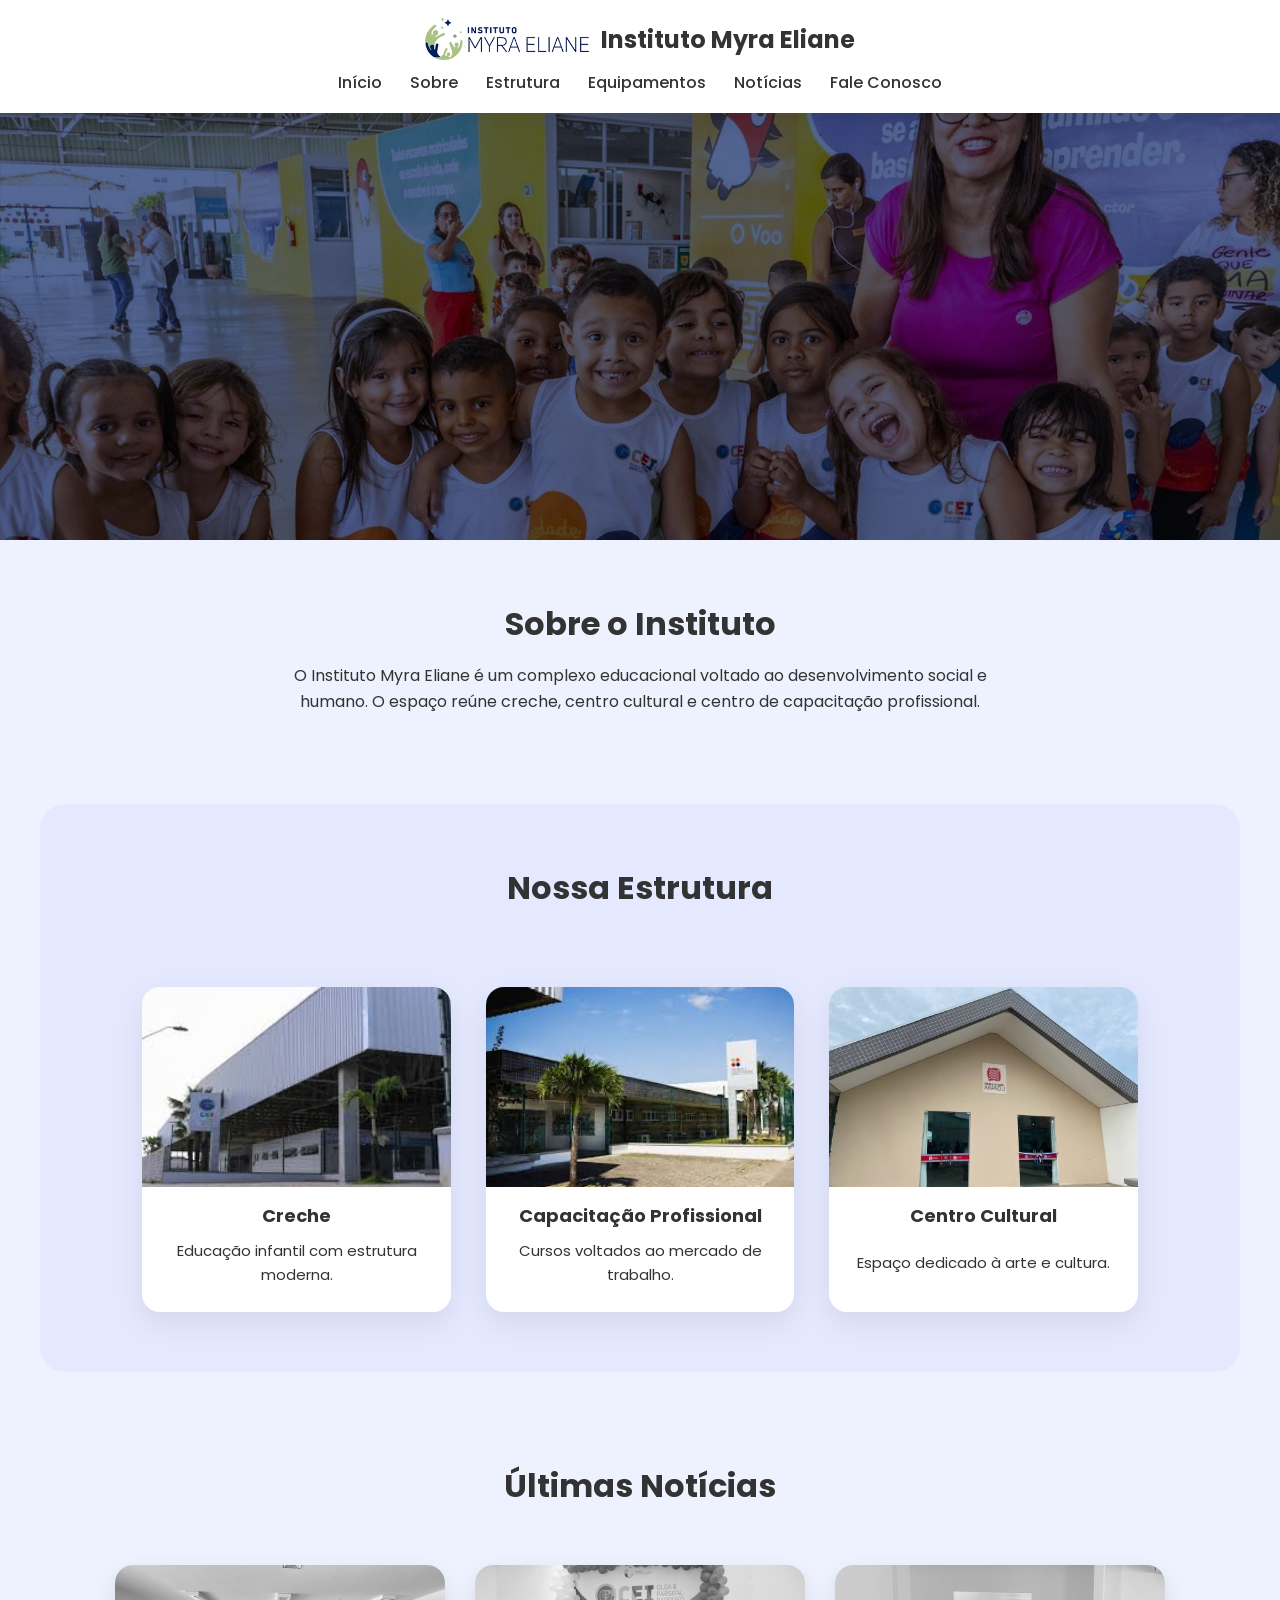
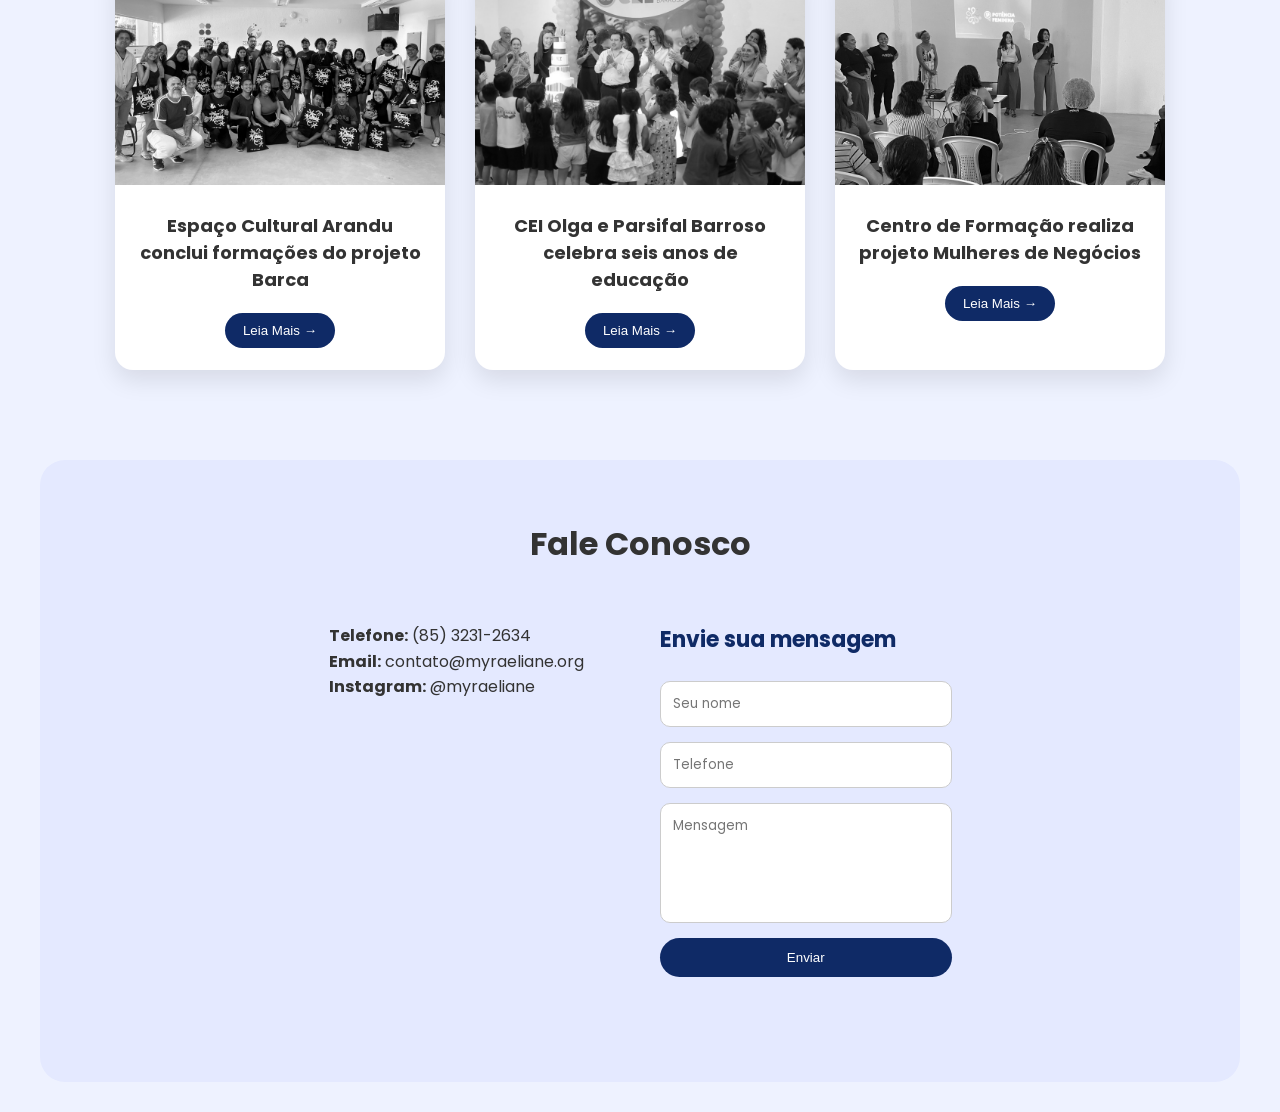
==== index.html @ 3c2845ac "Add files via upload" ====
<!DOCTYPE html>
<html lang="pt-br">
<head>
    <meta charset="UTF-8">
    <meta name="viewport" content="width=device-width, initial-scale=1.0">

    <title>Instituto Myra Eliane</title>

    <link rel="stylesheet" href="css/style.css">

    <link href="https://fonts.googleapis.com/css2?family=Poppins:wght@300;400;600&display=swap" rel="stylesheet">
</head>

<body>


<!-- ================= HEADER ================= -->

<header>

    <div class="logo">
        <img src="imagens/logo.png">
        <h2>Instituto Myra Eliane</h2>
    </div>

    <nav class="menu-desktop">
        <a onclick="scrollSection('inicio')">Início</a>
        <a onclick="scrollSection('sobre')">Sobre</a>
        <a onclick="scrollSection('estrutura')">Estrutura</a>
        <a href="equipamentos.html">Equipamentos</a>
        <a onclick="scrollSection('noticias')">Notícias</a>
        <a onclick="scrollSection('contato')">Fale Conosco</a>
    </nav>

</header>



<!-- ================= MENU MOBILE ================= -->

<button class="menu-mobile-btn" id="btnMenu" onclick="toggleMenu()">
<span></span>
<span></span>
<span></span>
</button>


<div class="menu-mobile" id="menuMobile">

<div class="menu-mobile-links">

<a onclick="scrollSection('inicio');toggleMenu()">Início</a>
<a onclick="scrollSection('sobre');toggleMenu()">Sobre</a>
<a onclick="scrollSection('estrutura');toggleMenu()">Estrutura</a>
<a href="equipamentos.html">Equipamentos</a>
<a onclick="scrollSection('noticias');toggleMenu()">Notícias</a>
<a onclick="scrollSection('contato');toggleMenu()">Fale Conosco</a>

</div>

</div>



<!-- ================= BANNER ================= -->

<section id="inicio">

<div class="banner">
<img src="imagens/banner.jpg">
</div>

</section>



<!-- ================= SOBRE ================= -->

<section id="sobre" class="secao">

<div class="card-institucional">

<h2>Sobre o Instituto</h2>

<p>
O Instituto Myra Eliane é um complexo educacional voltado ao desenvolvimento social e humano.
O espaço reúne creche, centro cultural e centro de capacitação profissional.
</p>

</div>

</section>



<!-- ================= ESTRUTURA ================= -->

<section id="estrutura" class="secao fundo">

<h2>Nossa Estrutura</h2>

<div class="cards">

<div class="card" onclick="abrirEstrutura(0)">
<img src="imagens/creche.jpg">
<h3>Creche</h3>
<p>Educação infantil com estrutura moderna.</p>
</div>


<div class="card" onclick="abrirEstrutura(1)">
<img src="imagens/capacitacao.jpg">
<h3>Capacitação Profissional</h3>
<p>Cursos voltados ao mercado de trabalho.</p>
</div>


<div class="card" onclick="abrirEstrutura(2)">
<img src="imagens/cultural.jpg">
<h3>Centro Cultural</h3>
<p>Espaço dedicado à arte e cultura.</p>
</div>

</div>

</section>



<!-- ================= NOTICIAS ================= -->

<section id="noticias" class="secao">

<h2 class="titulo-noticias">Últimas Notícias</h2>


<div class="noticias">


<div class="noticia" onclick="abrirNoticia(0)">

<img src="imagens/noticia1.jpg">

<h3>
Espaço Cultural Arandu conclui formações do projeto Barca
</h3>

<button>Leia Mais →</button>

</div>



<div class="noticia" onclick="abrirNoticia(1)">

<img src="imagens/noticia2.jpg">

<h3>
CEI Olga e Parsifal Barroso celebra seis anos de educação
</h3>

<button>Leia Mais →</button>

</div>



<div class="noticia" onclick="abrirNoticia(2)">

<img src="imagens/noticia3.jpg">

<h3>
Centro de Formação realiza projeto Mulheres de Negócios
</h3>

<button>Leia Mais →</button>

</div>


</div>

</section>



<!-- ================= CONTATO ================= -->

<section id="contato" class="secao fundo">

<h2>Fale Conosco</h2>

<div class="contato-container">


<div class="contato-info">

<p><b>Telefone:</b> (85) 3231-2634</p>
<p><b>Email:</b> contato@myraeliane.org</p>
<p><b>Instagram:</b> @myraeliane</p>

<iframe
src="https://maps.google.com/maps?q=Av.%20Central%20Araturi%20Caucaia&t=&z=15&ie=UTF8&iwloc=&output=embed">
</iframe>

</div>



<form class="form-contato">

<h3 class="titulo-form">Envie sua mensagem</h3>

<input type="text" placeholder="Seu nome">

<input type="tel" placeholder="Telefone">

<textarea placeholder="Mensagem"></textarea>

<button>Enviar</button>

</form>


</div>

</section>



<!-- ================= MODAL ================= -->

<div id="modal">

<div class="modal-conteudo">

<span onclick="fecharModal()">✕</span>

<h2 id="modal-titulo"></h2>

<img id="modal-img">

<p id="modal-texto"></p>

</div>

</div>



<!-- ================= SCROLL ================= -->

<button id="scrollTopBtn">

<svg class="progress-ring" width="50" height="50">

<circle class="progress-ring-bg" cx="25" cy="25" r="23"></circle>

<circle class="progress-ring-circle" cx="25" cy="25" r="23"></circle>

</svg>

<span class="arrow">↑</span>

</button>



<script src="java/script.js"></script>

</body>
</html>
---- css/style.css ----
/* ================= RESET ================= */

*{
margin:0;
padding:0;
box-sizing:border-box;
}

body{
font-family:"Poppins", sans-serif;
color:#333;
background:#eef2ff;
overflow-x:hidden;
}


/* ================= HEADER ================= */

header{
position:fixed;
top:0;
left:0;
width:100%;

display:flex;
justify-content:space-between;
align-items:center;

padding:18px 8%;

background:white;
box-shadow:0 5px 20px rgba(0,0,0,0.08);

z-index:1000;
}

.logo{
display:flex;
align-items:center;
gap:12px;
font-weight:600;
}

.logo img{
height:42px;
}

nav{
display:flex;
gap:28px;
align-items:center;
}

nav a{
text-decoration:none;
color:#333;
font-weight:500;
position:relative;
transition:0.3s;
}

nav a::after{
content:"";
position:absolute;
bottom:-4px;
left:0;

width:0;
height:2px;

background:#0f2a66;
transition:0.3s;
}

nav a:hover{
color:#0f2a66;
}

nav a:hover::after{
width:100%;
}


/* ================= BANNER ================= */

.banner{
margin-top:90px;
width:100%;
height:450px;

display:flex;
justify-content:center;
align-items:center;

overflow:hidden;
}

.banner img{
width:100%;
height:100%;
object-fit:cover;
}


/* ================= SEÇÕES ================= */

.secao {
    display: flex;
    flex-direction: column;
    align-items: center;
    justify-content: center;
    text-align: center;

    padding: 60px 8%;

    max-width: 1200px;
    margin: 0 auto;
}

.secao h2{
font-size:32px;
margin-bottom:15px;
}

.secao p{
max-width:700px;
margin:auto;
line-height:1.6;
}

.fundo{
background:#e4e9ff;
border-radius:25px;

margin:30px auto;

max-width:1200px;
}


/* ================= CARDS ================= */

/* ================= CARDS ================= */

.cards{
margin-top:60px;

display:grid;
grid-template-columns:repeat(auto-fit, minmax(280px, 1fr));

gap:35px;

width:100%;
}

.card{
background:white;
border-radius:18px;
overflow:hidden;

display:flex;
flex-direction:column;

text-align:center;

box-shadow:0 10px 30px rgba(0,0,0,0.08);

transition:0.35s;

height:100%; /* garante altura igual */
}

.card:hover{
transform:translateY(-10px);
box-shadow:0 18px 40px rgba(0,0,0,0.15);
}

/* imagem sempre em cima */

.card img{
width:100%;
height:200px;        /* altura fixa */
object-fit:cover;    /* corta sem deformar */
display:block;
}

/* conteúdo do card */

.card h3{
margin-top:15px;
padding:0 20px;
font-size:18px;
}

.card p{
padding:10px 20px 25px;
line-height:1.6;
font-size:15px;
}

/* logos das unidades */

.card.logo img{
max-height:120px;
object-fit:contain;
padding:15px;
margin:auto;
}


/* ================= NOTÍCIAS ================= */

.titulo-noticias{
font-size:36px;
margin-bottom:60px;
}

.noticias{

display:flex;
justify-content:center;
gap:30px;

flex-wrap:nowrap;

margin-top:40px;

}

.noticia{

width:330px;

background:white;
border-radius:18px;
overflow:hidden;

box-shadow:0 10px 25px rgba(0,0,0,0.1);

cursor:pointer;
transition:0.35s;

}

.noticia img{
width:100%;
height:220px;
object-fit:cover;

filter:grayscale(100%);
transition:0.4s;
}

.noticia:hover img{
filter:grayscale(0%);
transform:scale(1.05);
}

.noticia:hover{
transform:translateY(-8px);
box-shadow:0 18px 40px rgba(0,0,0,0.15);
}

.noticia h3{
padding:20px;
font-size:18px;
}

.noticia button{
margin:0 20px 22px;

padding:10px 18px;

border:none;
border-radius:25px;

background:#0f2a66;
color:white;

cursor:pointer;
font-weight:500;

transition:0.3s;
}

.noticia button:hover{
background:#08173d;
transform:scale(1.05);
}


/* ================= MODAL ================= */

#modal{
position:fixed;
top:0;
left:0;

width:100%;
height:100%;

background:rgba(0,0,0,0.7);

display:none;
justify-content:center;
align-items:center;

padding:20px;
}

.modal-conteudo{
background:white;
padding:40px;

border-radius:15px;

max-width:700px;
width:100%;

text-align:center;
position:relative;

animation:modalOpen 0.3s ease;
}

.modal-conteudo img{
width:100%;
border-radius:10px;
margin:20px 0;
}

.modal-conteudo span{
position:absolute;
top:15px;
right:20px;

font-size:24px;
cursor:pointer;
}


/* ================= CONTATO ================= */

/* ================= CONTATO ================= */

.contato-container{

display:flex;

justify-content:center;
align-items:flex-start;

gap:40px;

margin-top:40px;

flex-wrap:nowrap;

}


/* esquerda */

.contato-info{

width:50%;
max-width:500px;

text-align:left;

}


.contato-info iframe{

width:100%;
height:300px;

border:none;

border-radius:15px;

margin-top:15px;

}


/* direita */

.form-contato{

width:50%;
max-width:500px;

display:flex;
flex-direction:column;

gap:15px;

}


.form-contato input,
.form-contato textarea{

padding:12px;

border-radius:10px;

border:1px solid #ccc;

font-family:Poppins;

}


.form-contato textarea{

height:120px;
resize:none;

}


.form-contato button{

padding:12px;

border:none;

border-radius:25px;

background:#0f2a66;
color:white;

cursor:pointer;

font-weight:500;

}


.titulo-form{

font-size:22px;
margin-bottom:10px;
color:#0f2a66;

text-align:left;

}
/* ================= BOTÃO SCROLL ================= */

#scrollTopBtn {
    position: fixed;
    bottom: 25px;
    right: 25px;

    width: 55px;
    height: 55px;

    border: none;
    border-radius: 50%;

    background: white;

    display: flex;
    align-items: center;
    justify-content: center;

    cursor: pointer;

    box-shadow: 0 6px 15px rgba(0,0,0,0.15);

    z-index: 3000;

    opacity: 0;
    visibility: hidden;

    transition: 0.3s;
}

#scrollTopBtn.show {
    opacity: 1;
    visibility: visible;
}

.progress-ring {
    position: absolute;
    width: 55px;
    height: 55px;
    transform: rotate(-90deg);
}

.progress-ring-bg {
    fill: none;
    stroke: #eee;
    stroke-width: 4;
}

.progress-ring-circle {
    fill: none;
    stroke: #0f2a66;
    stroke-width: 4;

    stroke-dasharray: 150.8;
    stroke-dashoffset: 150.8;

    transition: stroke-dashoffset 0.1s linear;
}

.arrow {
    font-size: 18px;
    font-weight: bold;
    color: #0f2a66;
    z-index: 2;
}
/* ================= MENU MOBILE (GAVETA LATERAL) ================= */

.menu-mobile {
    position: fixed;
    top: 0;
    right: -100%; /* Escondido fora da tela */
    width: 75%;    /* Ocupa apenas uma área lateral */
    height: 100vh;
    background: #ffffff;
    box-shadow: -10px 0 30px rgba(0, 0, 0, 0.1);
    display: flex;
    flex-direction: column;
    justify-content: center;
    padding: 40px;
    transition: all 0.4s cubic-bezier(0.4, 0, 0.2, 1);
    z-index: 2500;
}

/* Overlay para escurecer o fundo quando o menu abrir */
.menu-mobile.ativo {
    right: 0;
}

/* Estilo dos Botões dentro da Gaveta */
.menu-mobile-links {
    display: flex;
    flex-direction: column;
    gap: 15px;
}

.menu-mobile a {
    text-decoration: none;
    color: #0f2a66;
    font-size: 18px;
    font-weight: 600;
    padding: 16px 25px;
    background: #f5f7ff;
    border-radius: 12px; /* Estilo pílula moderna */
    border: 1px solid rgba(15, 42, 102, 0.05);
    transition: 0.3s;
    
    /* Preparação para Animação de Cascata */
    opacity: 0;
    transform: translateX(30px);
}

/* Animação em Cascata quando Ativo */
.menu-mobile.ativo a {
    opacity: 1;
    transform: translateX(0);
}

.menu-mobile.ativo a:nth-child(1) { transition-delay: 0.1s; }
.menu-mobile.ativo a:nth-child(2) { transition-delay: 0.15s; }
.menu-mobile.ativo a:nth-child(3) { transition-delay: 0.2s; }
.menu-mobile.ativo a:nth-child(4) { transition-delay: 0.25s; }
.menu-mobile.ativo a:nth-child(5) { transition-delay: 0.3s; }
.menu-mobile.ativo a:nth-child(6) { transition-delay: 0.35s; }

.menu-mobile a:hover {
    background: #0f2a66;
    color: #fff;
}

/* Ajuste no Botão Hamburguer para não sumir */
.menu-mobile-btn{
    position: fixed;
    bottom: 30px;
    right: 30px;
    top: auto; /* garante que não fique no topo */

    width:60px;
    height:60px;

    border:none;
    border-radius:50%;

    background:#0f2a66;

    display:none;
    flex-direction:column;
    justify-content:center;
    align-items:center;
    gap:6px;

    cursor:pointer;

    z-index:1500;

    box-shadow:0 6px 20px rgba(0,0,0,0.25);
}

@media (max-width: 900px) {
    .menu-mobile-btn { display: flex; }
}

/* Botão de fechar (X) - Se você quiser adicionar no HTML depois */
.fechar-menu {
    position: absolute;
    top: 30px;
    right: 30px;
    font-size: 30px;
    color: #0f2a66;
    cursor: pointer;
}
/* ================= ANIMAÇÕES ================= */

@keyframes fadeUp{

from{
opacity:0;
transform:translateY(40px);
}

to{
opacity:1;
transform:translateY(0);
}

}

@keyframes modalOpen{

from{
opacity:0;
transform:scale(0.8);
}

to{
opacity:1;
transform:scale(1);
}

}


/* ================= RESPONSIVO ================= */

@media(max-width:900px){

.equipamento {
    flex-direction: column;
    text-align: center;
    padding: 20px;
}

.equipamento img {
    width: 100%;
    max-width: 320px;
}

.equipamento-texto {
    text-align: center;
}

}

/* ================= CONTATO MOBILE ================= */

@media(max-width:900px){

.contato-container{

flex-direction:column;
align-items:center;

}

.contato-info,
.form-contato{

width:100%;

}

}

/* ================= MOBILE ================= */

@media(max-width:600px){

.banner{
height:220px;
margin-top:130px;
}

.cards{
grid-template-columns:1fr;
}

.noticias{
display:flex;
overflow-x:auto;

scroll-snap-type:x mandatory;

gap:20px;
padding-bottom:10px;
}

.noticia{
flex:0 0 85%;
scroll-snap-align:center;
}

.titulo-noticias{
font-size:30px;
}

.modal-conteudo{
padding:25px;
}

}

@media(max-width:900px){

/* ================= EQUIPAMENTOS ================= */

.equipamento {
    display: flex;
    align-items: center;
    justify-content: center;
    gap: 40px;

    width: 100%;
    max-width: 900px;

    margin: 40px auto;
    padding: 25px 30px;

    background: #ffffff;

    border-radius: 16px;

    box-shadow: 0 8px 25px rgba(0,0,0,0.08);

    transition: 0.3s;
}

.equipamento:hover {
    transform: translateY(-5px);
    box-shadow: 0 15px 35px rgba(0,0,0,0.12);
}


/* imagem menor */

.equipamento img {
    width: 280px;
    height: auto;
    border-radius: 12px;
    object-fit: cover;
}


/* texto */

.equipamento-texto {
    max-width: 500px;
    text-align: left;
}

.equipamento-texto h2 {
    font-size: 22px;
    margin-bottom: 10px;
    color: #0f2a66;
}

.equipamento-texto p {
    font-size: 15px;
    line-height: 1.6;
    color: #555;
}

.equipamento:hover {
    transform: translateY(-5px);
}

/* ================= ESCONDER SCROLL NO MOBILE ================= */

@media(max-width:900px){

#scrollTopBtn{
display:none;
}

}

/* ================= BOTÃO MENU MOBILE ================= */

.menu-mobile-btn{

position:fixed;
bottom:30px;
right:30px;

width:60px;
height:60px;

border:none;
border-radius:50%;

background:#0f2a66;

display:none;
flex-direction:column;
justify-content:center;
align-items:center;
gap:6px;

cursor:pointer;

z-index:1500;

box-shadow:0 6px 20px rgba(0,0,0,0.25);
}

.menu-mobile-btn span{
width:22px;
height:3px;
background:white;
border-radius:2px;
}

@media(max-width:900px){}

.menu-mobile-btn{
display:flex;
}

.menu-desktop{
display:none;
}

}

@media(max-width:900px){}
header{
flex-direction:column;
gap:10px;
}

nav{
flex-wrap:wrap;
justify-content:center;
}

footer{
    width:100%;

    background:#0f2a66;
    color:white;

    display:flex;
    justify-content:center;
    align-items:center;

    text-align:center;

    padding:30px 10px;

    margin-top:80px;

    font-size:14px;
    letter-spacing:0.5px;
}
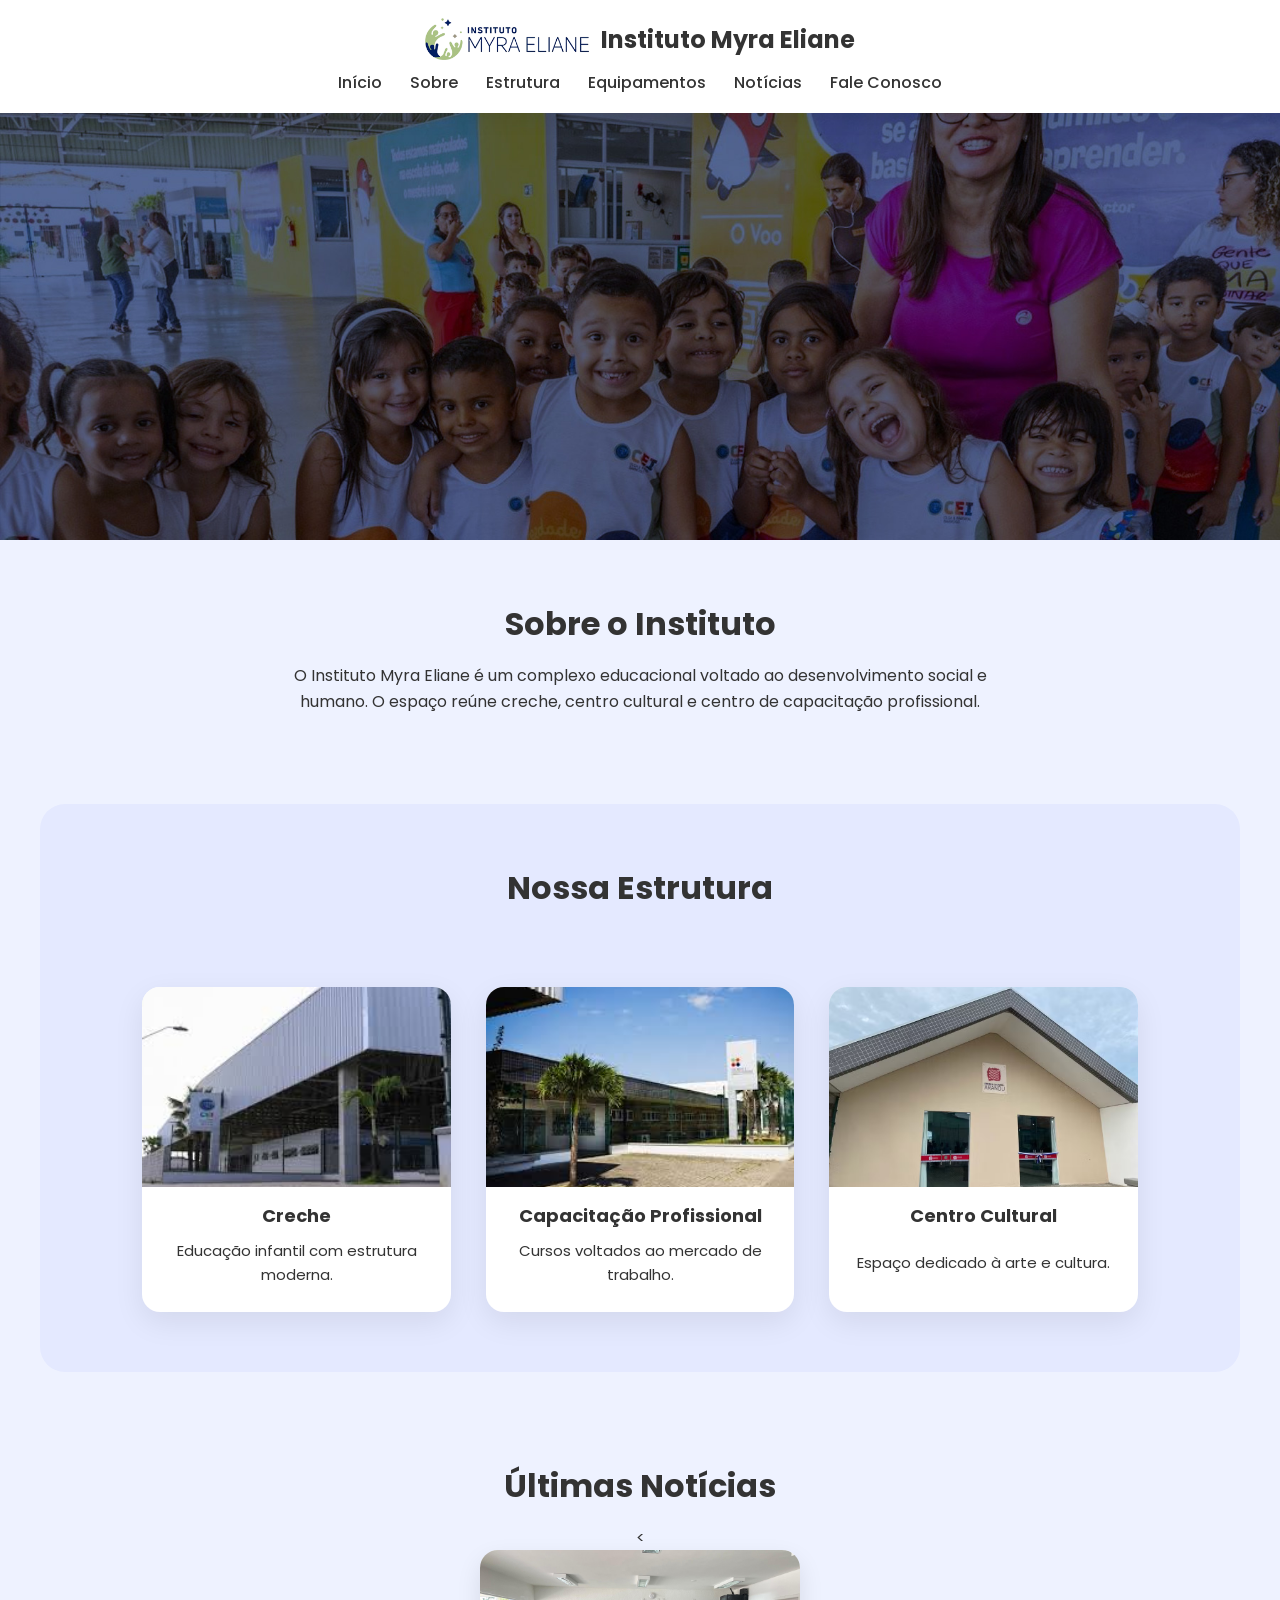
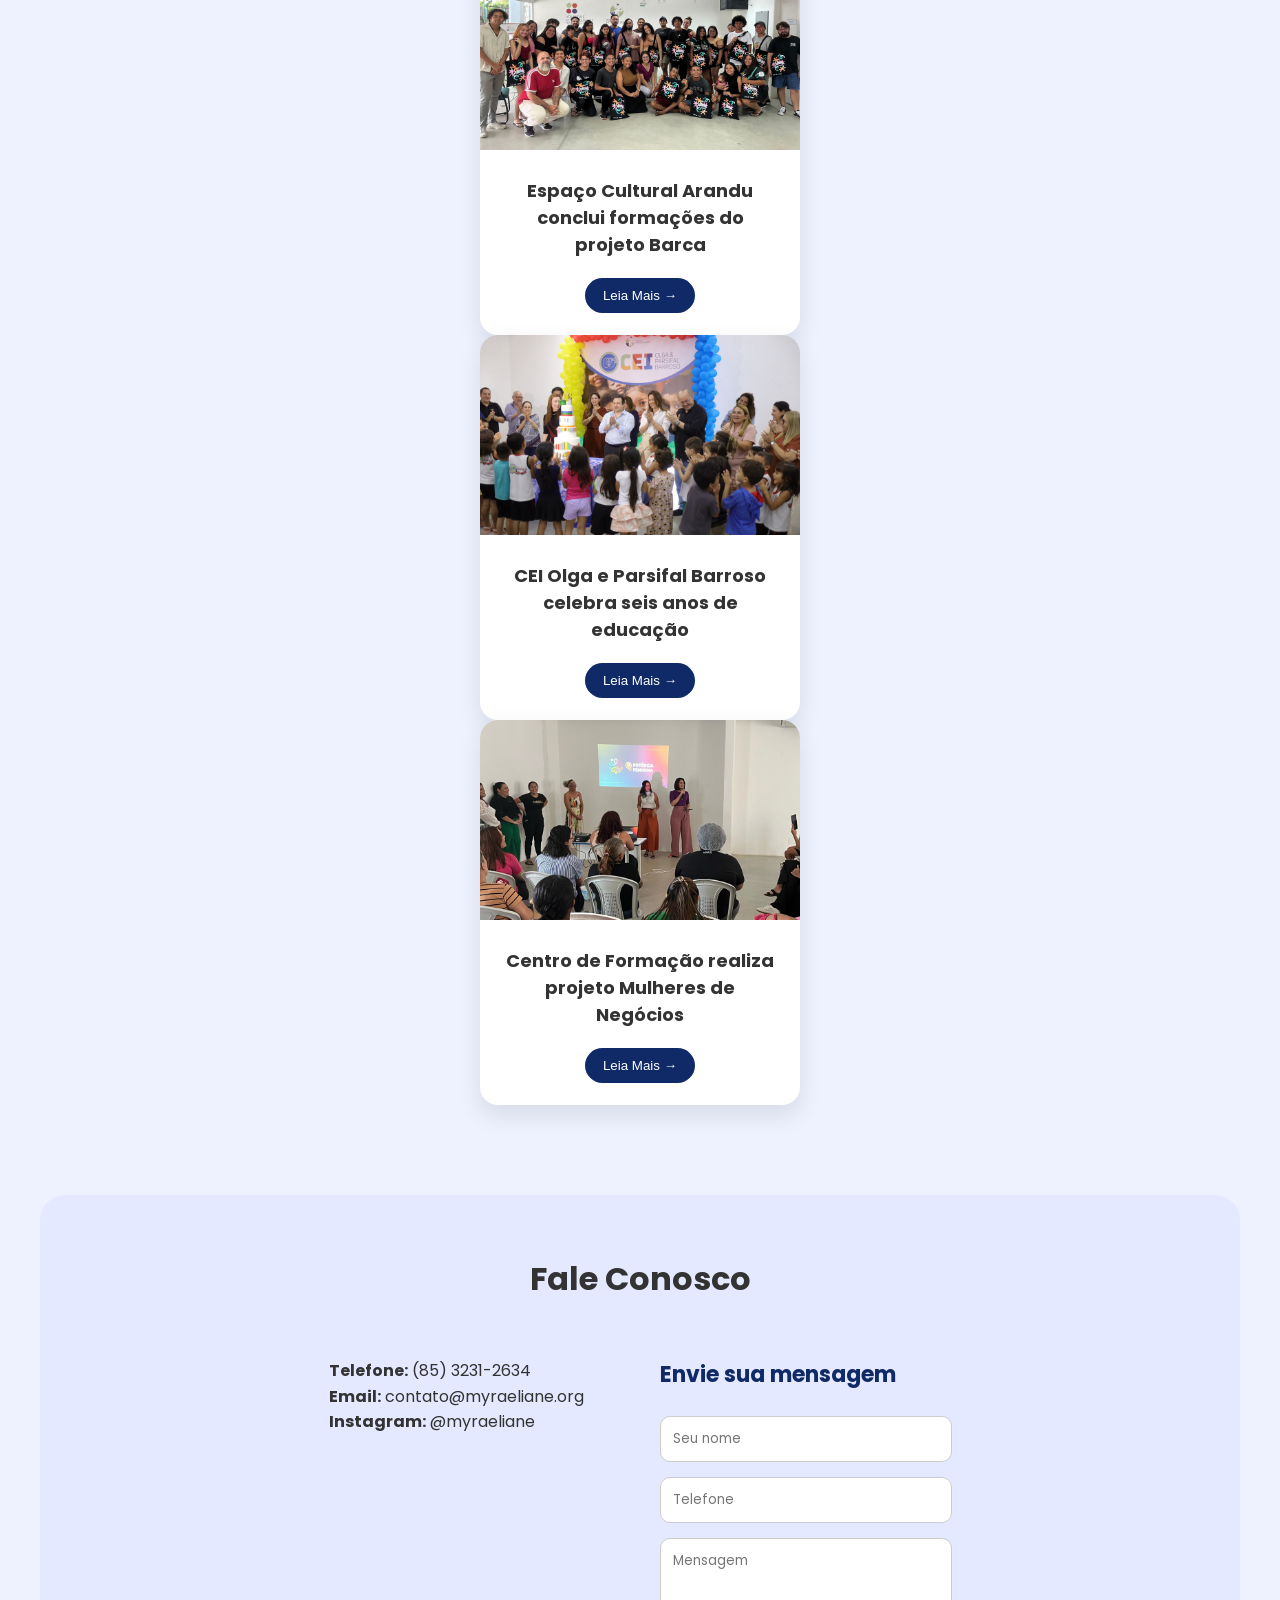
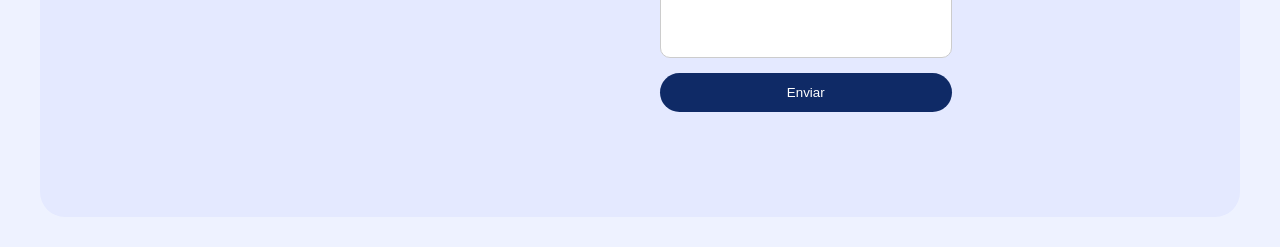
==== commit 3a010fd7: "Add files via upload" ====
--- a/index.html
+++ b/index.html
@@ -134,52 +134,31 @@
 <h2 class="titulo-noticias">Últimas Notícias</h2>
 
 
-<div class="noticias">
-
+<<div class="noticias">
+
+<div class="noticias-scroll">
 
 <div class="noticia" onclick="abrirNoticia(0)">
-
 <img src="imagens/noticia1.jpg">
-
-<h3>
-Espaço Cultural Arandu conclui formações do projeto Barca
-</h3>
-
+<h3>Espaço Cultural Arandu conclui formações do projeto Barca</h3>
 <button>Leia Mais →</button>
-
-</div>
-
-
+</div>
 
 <div class="noticia" onclick="abrirNoticia(1)">
-
 <img src="imagens/noticia2.jpg">
-
-<h3>
-CEI Olga e Parsifal Barroso celebra seis anos de educação
-</h3>
-
+<h3>CEI Olga e Parsifal Barroso celebra seis anos de educação</h3>
 <button>Leia Mais →</button>
-
-</div>
-
-
+</div>
 
 <div class="noticia" onclick="abrirNoticia(2)">
-
 <img src="imagens/noticia3.jpg">
-
-<h3>
-Centro de Formação realiza projeto Mulheres de Negócios
-</h3>
-
+<h3>Centro de Formação realiza projeto Mulheres de Negócios</h3>
 <button>Leia Mais →</button>
-
-</div>
-
-
-</div>
-
+</div>
+
+</div>
+
+</div>
 </section>
 
 
--- a/css/style.css
+++ b/css/style.css
@@ -215,21 +215,31 @@
 margin-bottom:60px;
 }
 
+
+
+/* ================= NOTÍCIAS ================= */
+
 .noticias{
 
 display:flex;
 justify-content:center;
+
 gap:30px;
 
-flex-wrap:nowrap;
-
-margin-top:40px;
-
-}
+max-width:1200px;
+margin:auto;
+
+flex-wrap:wrap;
+
+}
+
+
+
+/* card */
 
 .noticia{
 
-width:330px;
+width:320px;
 
 background:white;
 border-radius:18px;
@@ -243,16 +253,15 @@
 }
 
 .noticia img{
-width:100%;
-height:220px;
+
+width:100%;
+height:200px;
+
 object-fit:cover;
 
-filter:grayscale(100%);
-transition:0.4s;
 }
 
 .noticia:hover img{
-filter:grayscale(0%);
 transform:scale(1.05);
 }
 
@@ -288,6 +297,41 @@
 transform:scale(1.05);
 }
 
+
+
+/* ================= MOBILE CARROSSEL ================= */
+
+@media(max-width:900px){
+
+.noticias{
+
+flex-wrap:nowrap;
+
+overflow-x:auto;
+
+justify-content:flex-start;
+
+scroll-snap-type:x mandatory;
+
+padding:10px;
+
+}
+
+.noticias::-webkit-scrollbar{
+display:none;
+}
+
+.noticia{
+
+min-width:280px;
+
+flex:0 0 auto;
+
+scroll-snap-align:center;
+
+}
+
+}
 
 /* ================= MODAL ================= */
 
@@ -716,18 +760,20 @@
 }
 
 .noticia{
-flex:0 0 85%;
-scroll-snap-align:center;
-}
-
-.titulo-noticias{
-font-size:30px;
-}
-
-.modal-conteudo{
-padding:25px;
-}
-
+
+width:320px;
+
+background:white;
+
+border-radius:20px;
+
+overflow:hidden;
+
+box-shadow:0 5px 15px rgba(0,0,0,0.1);
+
+text-align:center;
+
+} 
 }
 
 @media(max-width:900px){
@@ -881,4 +927,38 @@
 
     font-size:14px;
     letter-spacing:0.5px;
+}
+
+/* ================= CARROSSEL MOBILE NOTICIAS ================= */
+
+@media(max-width:900px){
+
+.noticias{
+
+flex-wrap:nowrap;
+
+overflow-x:auto;
+
+scroll-snap-type:x mandatory;
+
+justify-content:flex-start;
+
+padding:10px;
+
+}
+
+.noticias::-webkit-scrollbar{
+display:none;
+}
+
+.noticia{
+
+min-width:280px;
+
+flex:0 0 auto;
+
+scroll-snap-align:center;
+
+}
+
 }
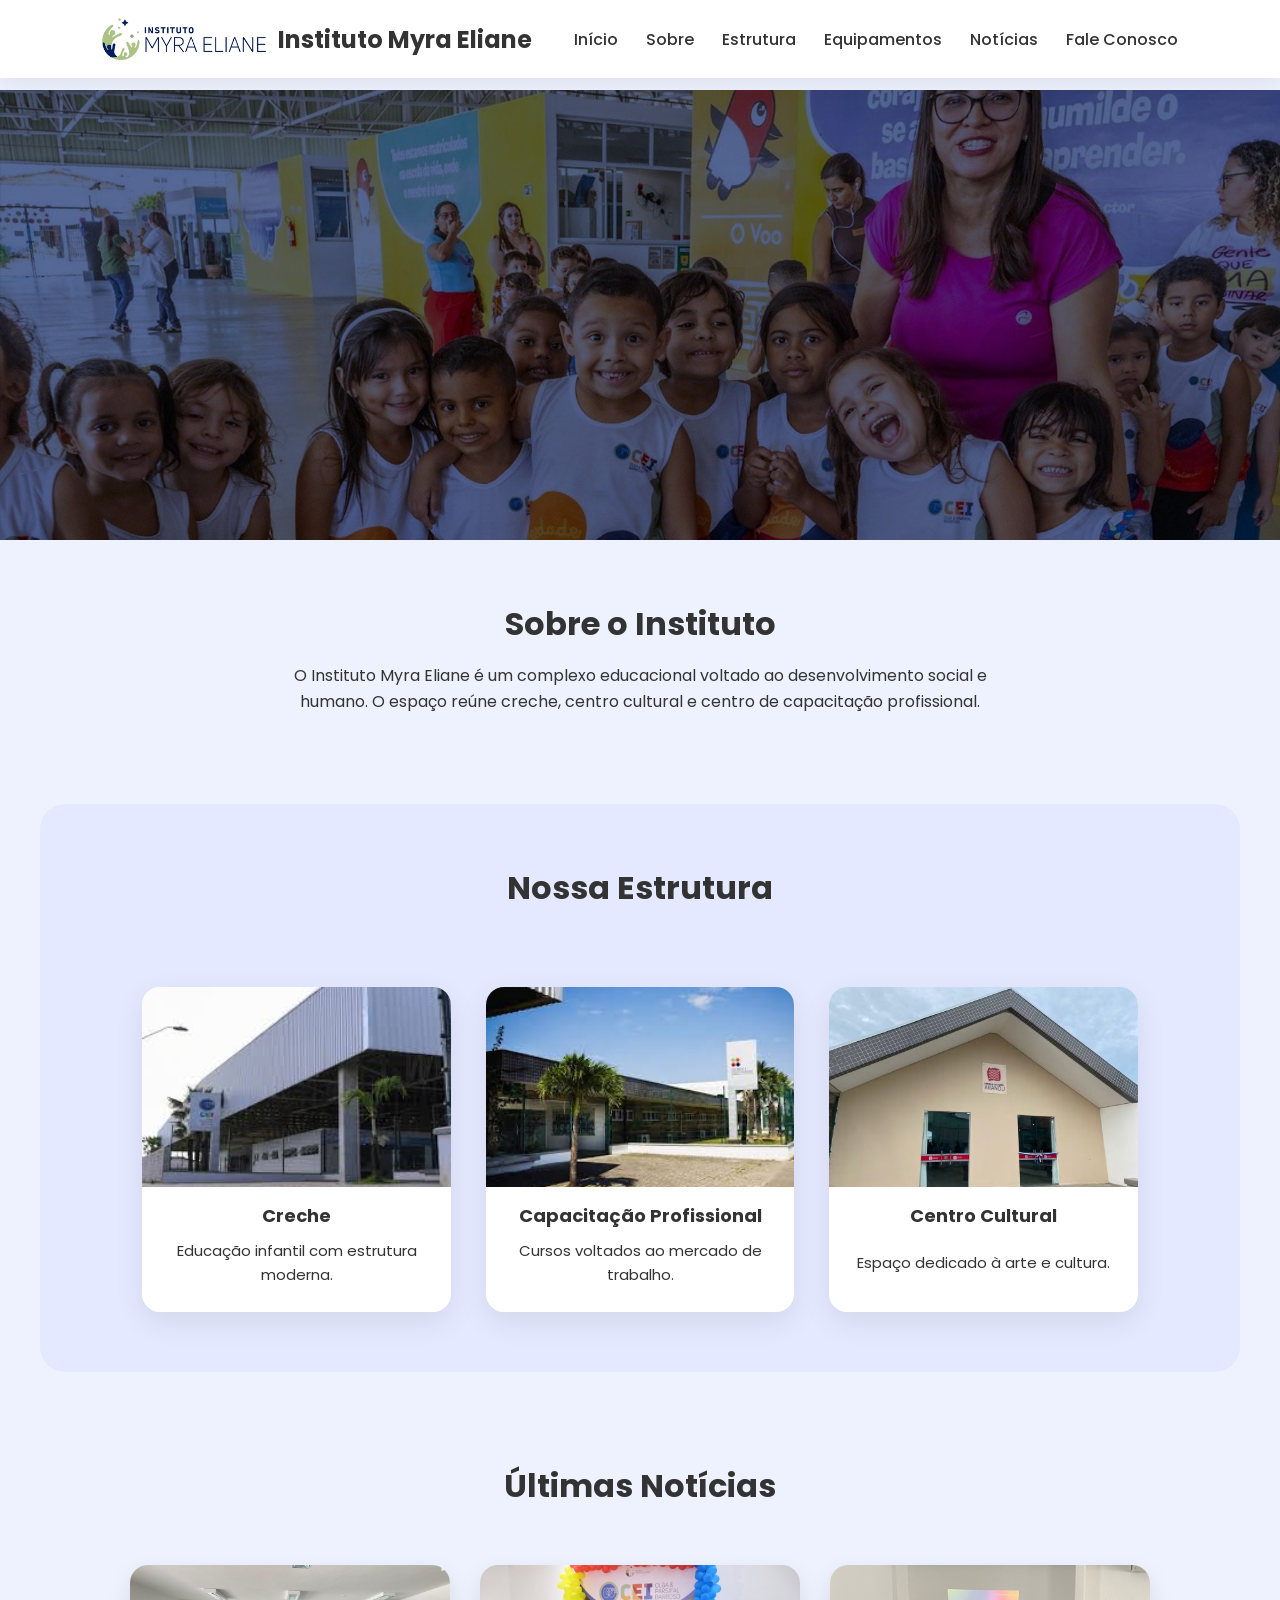
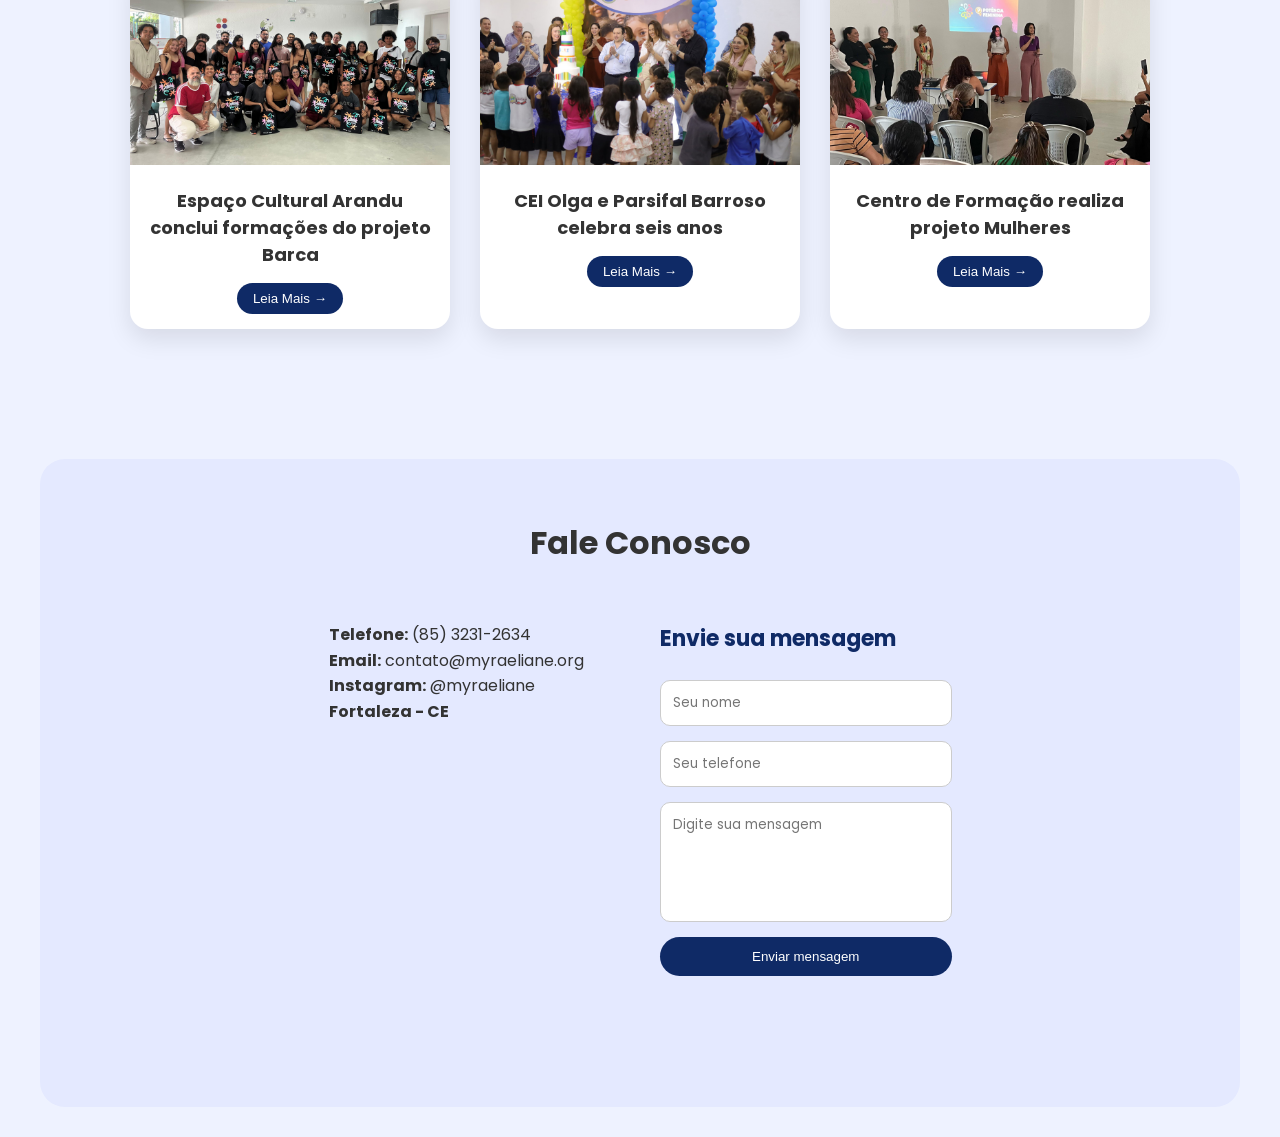
==== commit 7d5326e8: "Add files via upload" ====
--- a/index.html
+++ b/index.html
@@ -1,49 +1,54 @@
 <!DOCTYPE html>
 <html lang="pt-br">
+
 <head>
-    <meta charset="UTF-8">
-    <meta name="viewport" content="width=device-width, initial-scale=1.0">
-
-    <title>Instituto Myra Eliane</title>
-
-    <link rel="stylesheet" href="css/style.css">
-
-    <link href="https://fonts.googleapis.com/css2?family=Poppins:wght@300;400;600&display=swap" rel="stylesheet">
+<meta charset="UTF-8">
+<meta name="viewport" content="width=device-width, initial-scale=1.0">
+
+<title>Instituto Myra Eliane</title>
+
+<link rel="stylesheet" href="css/style.css">
+
+<link href="https://fonts.googleapis.com/css2?family=Poppins:wght@300;400;600&display=swap" rel="stylesheet">
+
 </head>
 
 <body>
 
 
-<!-- ================= HEADER ================= -->
+<!-- HEADER -->
 
 <header>
 
-    <div class="logo">
-        <img src="imagens/logo.png">
-        <h2>Instituto Myra Eliane</h2>
-    </div>
-
-    <nav class="menu-desktop">
-        <a onclick="scrollSection('inicio')">Início</a>
-        <a onclick="scrollSection('sobre')">Sobre</a>
-        <a onclick="scrollSection('estrutura')">Estrutura</a>
-        <a href="equipamentos.html">Equipamentos</a>
-        <a onclick="scrollSection('noticias')">Notícias</a>
-        <a onclick="scrollSection('contato')">Fale Conosco</a>
-    </nav>
+<div class="logo">
+<img src="imagens/logo.png" alt="Logo">
+<h2>Instituto Myra Eliane</h2>
+</div>
+
+<nav class="menu-desktop">
+
+<a onclick="scrollSection('inicio')">Início</a>
+<a onclick="scrollSection('sobre')">Sobre</a>
+<a onclick="scrollSection('estrutura')">Estrutura</a>
+<a href="equipamentos.html">Equipamentos</a>
+<a onclick="scrollSection('noticias')">Notícias</a>
+<a onclick="scrollSection('contato')">Fale Conosco</a>
+
+</nav>
 
 </header>
 
 
-
-<!-- ================= MENU MOBILE ================= -->
-
-<button class="menu-mobile-btn" id="btnMenu" onclick="toggleMenu()">
+<!-- BOTÃO MOBILE -->
+
+<button id="btnMenu" class="menu-mobile-btn" onclick="toggleMenu()">
 <span></span>
 <span></span>
 <span></span>
 </button>
 
+
+<!-- MENU MOBILE -->
 
 <div class="menu-mobile" id="menuMobile">
 
@@ -54,27 +59,27 @@
 <a onclick="scrollSection('estrutura');toggleMenu()">Estrutura</a>
 <a href="equipamentos.html">Equipamentos</a>
 <a onclick="scrollSection('noticias');toggleMenu()">Notícias</a>
-<a onclick="scrollSection('contato');toggleMenu()">Fale Conosco</a>
-
-</div>
-
-</div>
-
-
-
-<!-- ================= BANNER ================= -->
+<a onclick="scrollSection('contato');toggleMenu()">Contato</a>
+
+</div>
+
+</div>
+
+
+
+<!-- BANNER -->
 
 <section id="inicio">
 
 <div class="banner">
-<img src="imagens/banner.jpg">
-</div>
-
-</section>
-
-
-
-<!-- ================= SOBRE ================= -->
+<img src="imagens/banner.jpg" alt="">
+</div>
+
+</section>
+
+
+
+<!-- SOBRE -->
 
 <section id="sobre" class="secao">
 
@@ -93,7 +98,7 @@
 
 
 
-<!-- ================= ESTRUTURA ================= -->
+<!-- ESTRUTURA -->
 
 <section id="estrutura" class="secao fundo">
 
@@ -101,102 +106,123 @@
 
 <div class="cards">
 
-<div class="card" onclick="abrirEstrutura(0)">
+
+<div class="card">
+
 <img src="imagens/creche.jpg">
+
 <h3>Creche</h3>
+
 <p>Educação infantil com estrutura moderna.</p>
-</div>
-
-
-<div class="card" onclick="abrirEstrutura(1)">
+
+</div>
+
+
+<div class="card">
+
 <img src="imagens/capacitacao.jpg">
+
 <h3>Capacitação Profissional</h3>
+
 <p>Cursos voltados ao mercado de trabalho.</p>
-</div>
-
-
-<div class="card" onclick="abrirEstrutura(2)">
+
+</div>
+
+
+<div class="card">
+
 <img src="imagens/cultural.jpg">
+
 <h3>Centro Cultural</h3>
+
 <p>Espaço dedicado à arte e cultura.</p>
-</div>
-
-</div>
-
-</section>
-
-
-
-<!-- ================= NOTICIAS ================= -->
+
+</div>
+
+
+</div>
+
+</section>
+
+
+
+<!-- NOTICIAS -->
 
 <section id="noticias" class="secao">
 
 <h2 class="titulo-noticias">Últimas Notícias</h2>
 
-
-<<div class="noticias">
-
-<div class="noticias-scroll">
-
-<div class="noticia" onclick="abrirNoticia(0)">
+<div class="noticias">
+
+<div class="noticia">
 <img src="imagens/noticia1.jpg">
 <h3>Espaço Cultural Arandu conclui formações do projeto Barca</h3>
-<button>Leia Mais →</button>
-</div>
-
-<div class="noticia" onclick="abrirNoticia(1)">
+<button onclick="abrirNoticia(0)">Leia Mais →</button>
+</div>
+
+<div class="noticia">
 <img src="imagens/noticia2.jpg">
-<h3>CEI Olga e Parsifal Barroso celebra seis anos de educação</h3>
-<button>Leia Mais →</button>
-</div>
-
-<div class="noticia" onclick="abrirNoticia(2)">
+<h3>CEI Olga e Parsifal Barroso celebra seis anos</h3>
+<button onclick="abrirNoticia(1)">Leia Mais →</button>
+</div>
+
+<div class="noticia">
 <img src="imagens/noticia3.jpg">
-<h3>Centro de Formação realiza projeto Mulheres de Negócios</h3>
-<button>Leia Mais →</button>
-</div>
-
-</div>
-
-</div>
-</section>
-
-
-
-<!-- ================= CONTATO ================= -->
+<h3>Centro de Formação realiza projeto Mulheres</h3>
+<button onclick="abrirNoticia(2)">Leia Mais →</button>
+</div>
+
+</div>
+
+</section>
+
+
+
+<!-- CONTATO -->
 
 <section id="contato" class="secao fundo">
 
 <h2>Fale Conosco</h2>
 
+
 <div class="contato-container">
 
 
 <div class="contato-info">
 
 <p><b>Telefone:</b> (85) 3231-2634</p>
+
 <p><b>Email:</b> contato@myraeliane.org</p>
+
 <p><b>Instagram:</b> @myraeliane</p>
 
+<p><b>Fortaleza - CE</b></p>
+
+
 <iframe
-src="https://maps.google.com/maps?q=Av.%20Central%20Araturi%20Caucaia&t=&z=15&ie=UTF8&iwloc=&output=embed">
+src="https://maps.google.com/maps?q=Av.%20Central%2C%20Araturi%2C%20Caucaia%20CE%20Instituto%20Myra%20Eliane&t=&z=15&ie=UTF8&iwloc=&output=embed"
+loading="lazy">
 </iframe>
 
-</div>
-
-
-
-<form class="form-contato">
+
+</div>
+
+
+
+<form class="form-contato"
+action="mailto:contato@myraeliane.org"
+method="post"
+enctype="text/plain">
 
 <h3 class="titulo-form">Envie sua mensagem</h3>
 
-<input type="text" placeholder="Seu nome">
-
-<input type="tel" placeholder="Telefone">
-
-<textarea placeholder="Mensagem"></textarea>
-
-<button>Enviar</button>
+<input type="text" name="nome" placeholder="Seu nome" required>
+
+<input type="tel" name="telefone" placeholder="Seu telefone">
+
+<textarea name="mensagem" placeholder="Digite sua mensagem" required></textarea>
+
+<button type="submit">Enviar mensagem</button>
 
 </form>
 
@@ -207,7 +233,7 @@
 
 
 
-<!-- ================= MODAL ================= -->
+<!-- MODAL NOTICIAS -->
 
 <div id="modal">
 
@@ -227,15 +253,15 @@
 
 
 
-<!-- ================= SCROLL ================= -->
+<!-- BOTÃO SCROLL -->
 
 <button id="scrollTopBtn">
 
 <svg class="progress-ring" width="50" height="50">
 
-<circle class="progress-ring-bg" cx="25" cy="25" r="23"></circle>
-
-<circle class="progress-ring-circle" cx="25" cy="25" r="23"></circle>
+<circle class="progress-ring-bg" cx="25" cy="25" r="23" />
+
+<circle class="progress-ring-circle" cx="25" cy="25" r="23" />
 
 </svg>
 
--- a/css/style.css
+++ b/css/style.css
@@ -21,16 +21,12 @@
 top:0;
 left:0;
 width:100%;
-
 display:flex;
 justify-content:space-between;
 align-items:center;
-
 padding:18px 8%;
-
 background:white;
 box-shadow:0 5px 20px rgba(0,0,0,0.08);
-
 z-index:1000;
 }
 
@@ -64,10 +60,8 @@
 position:absolute;
 bottom:-4px;
 left:0;
-
 width:0;
 height:2px;
-
 background:#0f2a66;
 transition:0.3s;
 }
@@ -87,11 +81,9 @@
 margin-top:90px;
 width:100%;
 height:450px;
-
-display:flex;
-justify-content:center;
-align-items:center;
-
+display:flex;
+justify-content:center;
+align-items:center;
 overflow:hidden;
 }
 
@@ -104,17 +96,15 @@
 
 /* ================= SEÇÕES ================= */
 
-.secao {
-    display: flex;
-    flex-direction: column;
-    align-items: center;
-    justify-content: center;
-    text-align: center;
-
-    padding: 60px 8%;
-
-    max-width: 1200px;
-    margin: 0 auto;
+.secao{
+display:flex;
+flex-direction:column;
+align-items:center;
+justify-content:center;
+text-align:center;
+padding:60px 8%;
+max-width:1200px;
+margin:0 auto;
 }
 
 .secao h2{
@@ -131,25 +121,18 @@
 .fundo{
 background:#e4e9ff;
 border-radius:25px;
-
 margin:30px auto;
-
 max-width:1200px;
 }
 
-
-/* ================= CARDS ================= */
 
 /* ================= CARDS ================= */
 
 .cards{
 margin-top:60px;
-
 display:grid;
 grid-template-columns:repeat(auto-fit, minmax(280px, 1fr));
-
 gap:35px;
-
 width:100%;
 }
 
@@ -157,17 +140,12 @@
 background:white;
 border-radius:18px;
 overflow:hidden;
-
-display:flex;
-flex-direction:column;
-
+display:flex;
+flex-direction:column;
 text-align:center;
-
 box-shadow:0 10px 30px rgba(0,0,0,0.08);
-
 transition:0.35s;
-
-height:100%; /* garante altura igual */
+height:100%;
 }
 
 .card:hover{
@@ -175,16 +153,12 @@
 box-shadow:0 18px 40px rgba(0,0,0,0.15);
 }
 
-/* imagem sempre em cima */
-
 .card img{
 width:100%;
-height:200px;        /* altura fixa */
-object-fit:cover;    /* corta sem deformar */
+height:200px;
+object-fit:cover;
 display:block;
 }
-
-/* conteúdo do card */
 
 .card h3{
 margin-top:15px;
@@ -197,8 +171,6 @@
 line-height:1.6;
 font-size:15px;
 }
-
-/* logos das unidades */
 
 .card.logo img{
 max-height:120px;
@@ -208,130 +180,52 @@
 }
 
 
-/* ================= NOTÍCIAS ================= */
-
-.titulo-noticias{
-font-size:36px;
-margin-bottom:60px;
-}
-
-
-
-/* ================= NOTÍCIAS ================= */
+/* ================= NOTICIAS ================= */
 
 .noticias{
-
-display:flex;
-justify-content:center;
-
+display:flex;
 gap:30px;
-
-max-width:1200px;
-margin:auto;
-
-flex-wrap:wrap;
-
-}
-
-
-
-/* card */
+max-width:1100px;
+margin:40px auto;
+justify-content:center;
+align-items:stretch;
+}
 
 .noticia{
-
-width:320px;
-
+flex:0 0 320px;
 background:white;
 border-radius:18px;
 overflow:hidden;
-
 box-shadow:0 10px 25px rgba(0,0,0,0.1);
-
-cursor:pointer;
-transition:0.35s;
-
+text-align:center;
+transition:0.3s;
+}
+
+.noticia:hover{
+transform:translateY(-5px);
 }
 
 .noticia img{
-
 width:100%;
 height:200px;
-
 object-fit:cover;
-
-}
-
-.noticia:hover img{
-transform:scale(1.05);
-}
-
-.noticia:hover{
-transform:translateY(-8px);
-box-shadow:0 18px 40px rgba(0,0,0,0.15);
 }
 
 .noticia h3{
-padding:20px;
+padding:15px;
 font-size:18px;
 }
 
 .noticia button{
-margin:0 20px 22px;
-
-padding:10px 18px;
-
+margin-bottom:15px;
+padding:8px 16px;
 border:none;
-border-radius:25px;
-
+border-radius:20px;
 background:#0f2a66;
 color:white;
-
 cursor:pointer;
-font-weight:500;
-
-transition:0.3s;
-}
-
-.noticia button:hover{
-background:#08173d;
-transform:scale(1.05);
-}
-
-
-
-/* ================= MOBILE CARROSSEL ================= */
-
-@media(max-width:900px){
-
-.noticias{
-
-flex-wrap:nowrap;
-
-overflow-x:auto;
-
-justify-content:flex-start;
-
-scroll-snap-type:x mandatory;
-
-padding:10px;
-
-}
-
-.noticias::-webkit-scrollbar{
-display:none;
-}
-
-.noticia{
-
-min-width:280px;
-
-flex:0 0 auto;
-
-scroll-snap-align:center;
-
-}
-
-}
+}
+
 
 /* ================= MODAL ================= */
 
@@ -339,31 +233,23 @@
 position:fixed;
 top:0;
 left:0;
-
 width:100%;
 height:100%;
-
 background:rgba(0,0,0,0.7);
-
 display:none;
 justify-content:center;
 align-items:center;
-
 padding:20px;
 }
 
 .modal-conteudo{
 background:white;
 padding:40px;
-
 border-radius:15px;
-
 max-width:700px;
 width:100%;
-
 text-align:center;
 position:relative;
-
 animation:modalOpen 0.3s ease;
 }
 
@@ -377,7 +263,6 @@
 position:absolute;
 top:15px;
 right:20px;
-
 font-size:24px;
 cursor:pointer;
 }
@@ -385,580 +270,246 @@
 
 /* ================= CONTATO ================= */
 
-/* ================= CONTATO ================= */
-
 .contato-container{
-
-display:flex;
-
+display:flex;
 justify-content:center;
 align-items:flex-start;
-
 gap:40px;
-
 margin-top:40px;
-
 flex-wrap:nowrap;
-
-}
-
-
-/* esquerda */
+}
 
 .contato-info{
-
 width:50%;
 max-width:500px;
-
 text-align:left;
-
-}
-
+}
 
 .contato-info iframe{
-
 width:100%;
 height:300px;
-
 border:none;
-
 border-radius:15px;
-
 margin-top:15px;
-
-}
-
-
-/* direita */
+}
 
 .form-contato{
-
 width:50%;
 max-width:500px;
-
-display:flex;
-flex-direction:column;
-
+display:flex;
+flex-direction:column;
 gap:15px;
-
-}
-
+}
 
 .form-contato input,
 .form-contato textarea{
-
 padding:12px;
-
 border-radius:10px;
-
 border:1px solid #ccc;
-
 font-family:Poppins;
-
-}
-
+}
 
 .form-contato textarea{
-
 height:120px;
 resize:none;
-
-}
-
+}
 
 .form-contato button{
-
 padding:12px;
-
 border:none;
-
 border-radius:25px;
-
 background:#0f2a66;
 color:white;
-
 cursor:pointer;
-
 font-weight:500;
-
-}
-
+}
 
 .titulo-form{
-
 font-size:22px;
 margin-bottom:10px;
 color:#0f2a66;
-
 text-align:left;
-
-}
+}
+
+
 /* ================= BOTÃO SCROLL ================= */
 
-#scrollTopBtn {
-    position: fixed;
-    bottom: 25px;
-    right: 25px;
-
-    width: 55px;
-    height: 55px;
-
-    border: none;
-    border-radius: 50%;
-
-    background: white;
-
-    display: flex;
-    align-items: center;
-    justify-content: center;
-
-    cursor: pointer;
-
-    box-shadow: 0 6px 15px rgba(0,0,0,0.15);
-
-    z-index: 3000;
-
-    opacity: 0;
-    visibility: hidden;
-
-    transition: 0.3s;
-}
-
-#scrollTopBtn.show {
-    opacity: 1;
-    visibility: visible;
-}
-
-.progress-ring {
-    position: absolute;
-    width: 55px;
-    height: 55px;
-    transform: rotate(-90deg);
-}
-
-.progress-ring-bg {
-    fill: none;
-    stroke: #eee;
-    stroke-width: 4;
-}
-
-.progress-ring-circle {
-    fill: none;
-    stroke: #0f2a66;
-    stroke-width: 4;
-
-    stroke-dasharray: 150.8;
-    stroke-dashoffset: 150.8;
-
-    transition: stroke-dashoffset 0.1s linear;
-}
-
-.arrow {
-    font-size: 18px;
-    font-weight: bold;
-    color: #0f2a66;
-    z-index: 2;
-}
-/* ================= MENU MOBILE (GAVETA LATERAL) ================= */
-
-.menu-mobile {
-    position: fixed;
-    top: 0;
-    right: -100%; /* Escondido fora da tela */
-    width: 75%;    /* Ocupa apenas uma área lateral */
-    height: 100vh;
-    background: #ffffff;
-    box-shadow: -10px 0 30px rgba(0, 0, 0, 0.1);
-    display: flex;
-    flex-direction: column;
-    justify-content: center;
-    padding: 40px;
-    transition: all 0.4s cubic-bezier(0.4, 0, 0.2, 1);
-    z-index: 2500;
-}
-
-/* Overlay para escurecer o fundo quando o menu abrir */
-.menu-mobile.ativo {
-    right: 0;
-}
-
-/* Estilo dos Botões dentro da Gaveta */
-.menu-mobile-links {
-    display: flex;
-    flex-direction: column;
-    gap: 15px;
-}
-
-.menu-mobile a {
-    text-decoration: none;
-    color: #0f2a66;
-    font-size: 18px;
-    font-weight: 600;
-    padding: 16px 25px;
-    background: #f5f7ff;
-    border-radius: 12px; /* Estilo pílula moderna */
-    border: 1px solid rgba(15, 42, 102, 0.05);
-    transition: 0.3s;
-    
-    /* Preparação para Animação de Cascata */
-    opacity: 0;
-    transform: translateX(30px);
-}
-
-/* Animação em Cascata quando Ativo */
-.menu-mobile.ativo a {
-    opacity: 1;
-    transform: translateX(0);
-}
-
-.menu-mobile.ativo a:nth-child(1) { transition-delay: 0.1s; }
-.menu-mobile.ativo a:nth-child(2) { transition-delay: 0.15s; }
-.menu-mobile.ativo a:nth-child(3) { transition-delay: 0.2s; }
-.menu-mobile.ativo a:nth-child(4) { transition-delay: 0.25s; }
-.menu-mobile.ativo a:nth-child(5) { transition-delay: 0.3s; }
-.menu-mobile.ativo a:nth-child(6) { transition-delay: 0.35s; }
-
-.menu-mobile a:hover {
-    background: #0f2a66;
-    color: #fff;
-}
-
-/* Ajuste no Botão Hamburguer para não sumir */
+#scrollTopBtn{
+position:fixed;
+bottom:25px;
+right:25px;
+width:55px;
+height:55px;
+border:none;
+border-radius:50%;
+background:white;
+display:flex;
+align-items:center;
+justify-content:center;
+cursor:pointer;
+box-shadow:0 6px 15px rgba(0,0,0,0.15);
+z-index:3000;
+opacity:0;
+visibility:hidden;
+transition:0.3s;
+}
+
+#scrollTopBtn.show{
+opacity:1;
+visibility:visible;
+}
+
+.progress-ring{
+position:absolute;
+top:0;
+left:0;
+width:55px;
+height:55px;
+transform:rotate(-90deg);
+}
+
+.progress-ring-bg{
+fill:none;
+stroke:#eee;
+stroke-width:4;
+}
+
+.progress-ring-circle{
+fill:none;
+stroke:#0f2a66;
+stroke-width:4;
+stroke-dasharray:150.8;
+stroke-dashoffset:150.8;
+transition:stroke-dashoffset 0.1s linear;
+}
+
+.arrow{
+font-size:18px;
+font-weight:bold;
+color:#0f2a66;
+z-index:2;
+}
+
+
+/* ================= MENU MOBILE ================= */
+
+.menu-mobile{
+position:fixed;
+top:0;
+right:-100%;
+width:75%;
+height:100vh;
+background:#ffffff;
+box-shadow:-10px 0 30px rgba(0,0,0,0.1);
+display:flex;
+flex-direction:column;
+justify-content:center;
+padding:40px;
+transition:0.4s;
+z-index:2500;
+}
+
+.menu-mobile.ativo{
+right:0;
+}
+
+.menu-mobile-links{
+display:flex;
+flex-direction:column;
+gap:15px;
+}
+
+.menu-mobile a{
+text-decoration:none;
+color:#0f2a66;
+font-size:18px;
+font-weight:600;
+padding:16px 25px;
+background:#f5f7ff;
+border-radius:12px;
+transition:0.3s;
+opacity:0;
+transform:translateX(30px);
+}
+
+.menu-mobile.ativo a{
+opacity:1;
+transform:translateX(0);
+}
+
+.menu-mobile a:hover{
+background:#0f2a66;
+color:#fff;
+}
+
 .menu-mobile-btn{
-    position: fixed;
-    bottom: 30px;
-    right: 30px;
-    top: auto; /* garante que não fique no topo */
-
-    width:60px;
-    height:60px;
-
-    border:none;
-    border-radius:50%;
-
-    background:#0f2a66;
-
-    display:none;
-    flex-direction:column;
-    justify-content:center;
-    align-items:center;
-    gap:6px;
-
-    cursor:pointer;
-
-    z-index:1500;
-
-    box-shadow:0 6px 20px rgba(0,0,0,0.25);
-}
-
-@media (max-width: 900px) {
-    .menu-mobile-btn { display: flex; }
-}
-
-/* Botão de fechar (X) - Se você quiser adicionar no HTML depois */
-.fechar-menu {
-    position: absolute;
-    top: 30px;
-    right: 30px;
-    font-size: 30px;
-    color: #0f2a66;
-    cursor: pointer;
-}
-/* ================= ANIMAÇÕES ================= */
-
-@keyframes fadeUp{
-
-from{
-opacity:0;
-transform:translateY(40px);
-}
-
-to{
-opacity:1;
-transform:translateY(0);
-}
-
-}
-
-@keyframes modalOpen{
-
-from{
-opacity:0;
-transform:scale(0.8);
-}
-
-to{
-opacity:1;
-transform:scale(1);
-}
-
-}
-
-
-/* ================= RESPONSIVO ================= */
-
-@media(max-width:900px){
-
-.equipamento {
-    flex-direction: column;
-    text-align: center;
-    padding: 20px;
-}
-
-.equipamento img {
-    width: 100%;
-    max-width: 320px;
-}
-
-.equipamento-texto {
-    text-align: center;
-}
-
-}
-
-/* ================= CONTATO MOBILE ================= */
-
-@media(max-width:900px){
-
-.contato-container{
-
-flex-direction:column;
-align-items:center;
-
-}
-
-.contato-info,
-.form-contato{
-
-width:100%;
-
-}
-
-}
-
-/* ================= MOBILE ================= */
-
-@media(max-width:600px){
-
-.banner{
-height:220px;
-margin-top:130px;
-}
-
-.cards{
-grid-template-columns:1fr;
-}
-
-.noticias{
-display:flex;
-overflow-x:auto;
-
-scroll-snap-type:x mandatory;
-
-gap:20px;
-padding-bottom:10px;
-}
-
-.noticia{
-
-width:320px;
-
-background:white;
-
-border-radius:20px;
-
-overflow:hidden;
-
-box-shadow:0 5px 15px rgba(0,0,0,0.1);
-
-text-align:center;
-
-} 
-}
-
-@media(max-width:900px){
-
-/* ================= EQUIPAMENTOS ================= */
-
-.equipamento {
-    display: flex;
-    align-items: center;
-    justify-content: center;
-    gap: 40px;
-
-    width: 100%;
-    max-width: 900px;
-
-    margin: 40px auto;
-    padding: 25px 30px;
-
-    background: #ffffff;
-
-    border-radius: 16px;
-
-    box-shadow: 0 8px 25px rgba(0,0,0,0.08);
-
-    transition: 0.3s;
-}
-
-.equipamento:hover {
-    transform: translateY(-5px);
-    box-shadow: 0 15px 35px rgba(0,0,0,0.12);
-}
-
-
-/* imagem menor */
-
-.equipamento img {
-    width: 280px;
-    height: auto;
-    border-radius: 12px;
-    object-fit: cover;
-}
-
-
-/* texto */
-
-.equipamento-texto {
-    max-width: 500px;
-    text-align: left;
-}
-
-.equipamento-texto h2 {
-    font-size: 22px;
-    margin-bottom: 10px;
-    color: #0f2a66;
-}
-
-.equipamento-texto p {
-    font-size: 15px;
-    line-height: 1.6;
-    color: #555;
-}
-
-.equipamento:hover {
-    transform: translateY(-5px);
-}
-
-/* ================= ESCONDER SCROLL NO MOBILE ================= */
-
-@media(max-width:900px){
-
-#scrollTopBtn{
-display:none;
-}
-
-}
-
-/* ================= BOTÃO MENU MOBILE ================= */
-
-.menu-mobile-btn{
-
 position:fixed;
 bottom:30px;
 right:30px;
-
 width:60px;
 height:60px;
-
 border:none;
 border-radius:50%;
-
 background:#0f2a66;
-
 display:none;
 flex-direction:column;
 justify-content:center;
 align-items:center;
 gap:6px;
-
 cursor:pointer;
-
 z-index:1500;
-
 box-shadow:0 6px 20px rgba(0,0,0,0.25);
 }
 
-.menu-mobile-btn span{
-width:22px;
-height:3px;
-background:white;
-border-radius:2px;
-}
-
-@media(max-width:900px){}
+
+/* ================= ANIMAÇÕES ================= */
+
+@keyframes fadeUp{
+from{opacity:0;transform:translateY(40px);}
+to{opacity:1;transform:translateY(0);}
+}
+
+@keyframes modalOpen{
+from{opacity:0;transform:scale(0.8);}
+to{opacity:1;transform:scale(1);}
+}
+
+
+/* ================= RESPONSIVO ================= */
+
+@media(max-width:900px){
 
 .menu-mobile-btn{
 display:flex;
 }
 
-.menu-desktop{
-display:none;
-}
-
-}
-
-@media(max-width:900px){}
-header{
-flex-direction:column;
-gap:10px;
-}
-
-nav{
-flex-wrap:wrap;
-justify-content:center;
-}
-
-footer{
-    width:100%;
-
-    background:#0f2a66;
-    color:white;
-
-    display:flex;
-    justify-content:center;
-    align-items:center;
-
-    text-align:center;
-
-    padding:30px 10px;
-
-    margin-top:80px;
-
-    font-size:14px;
-    letter-spacing:0.5px;
-}
-
-/* ================= CARROSSEL MOBILE NOTICIAS ================= */
-
-@media(max-width:900px){
+.contato-container{
+flex-direction:column;
+}
+
+}
+
+
+/* ================= CARROSSEL MOBILE ================= */
+
+@media(max-width:700px){
+
+#scrollTopBtn{
+display:none !important;
+}
 
 .noticias{
-
+overflow-x:auto;
 flex-wrap:nowrap;
-
-overflow-x:auto;
-
 scroll-snap-type:x mandatory;
-
+-webkit-overflow-scrolling:touch;
+padding:20px;
 justify-content:flex-start;
-
-padding:10px;
-
-}
-
-.noticias::-webkit-scrollbar{
-display:none;
 }
 
 .noticia{
-
-min-width:280px;
-
-flex:0 0 auto;
-
+flex:0 0 85%;
 scroll-snap-align:center;
-
 }
 
 }
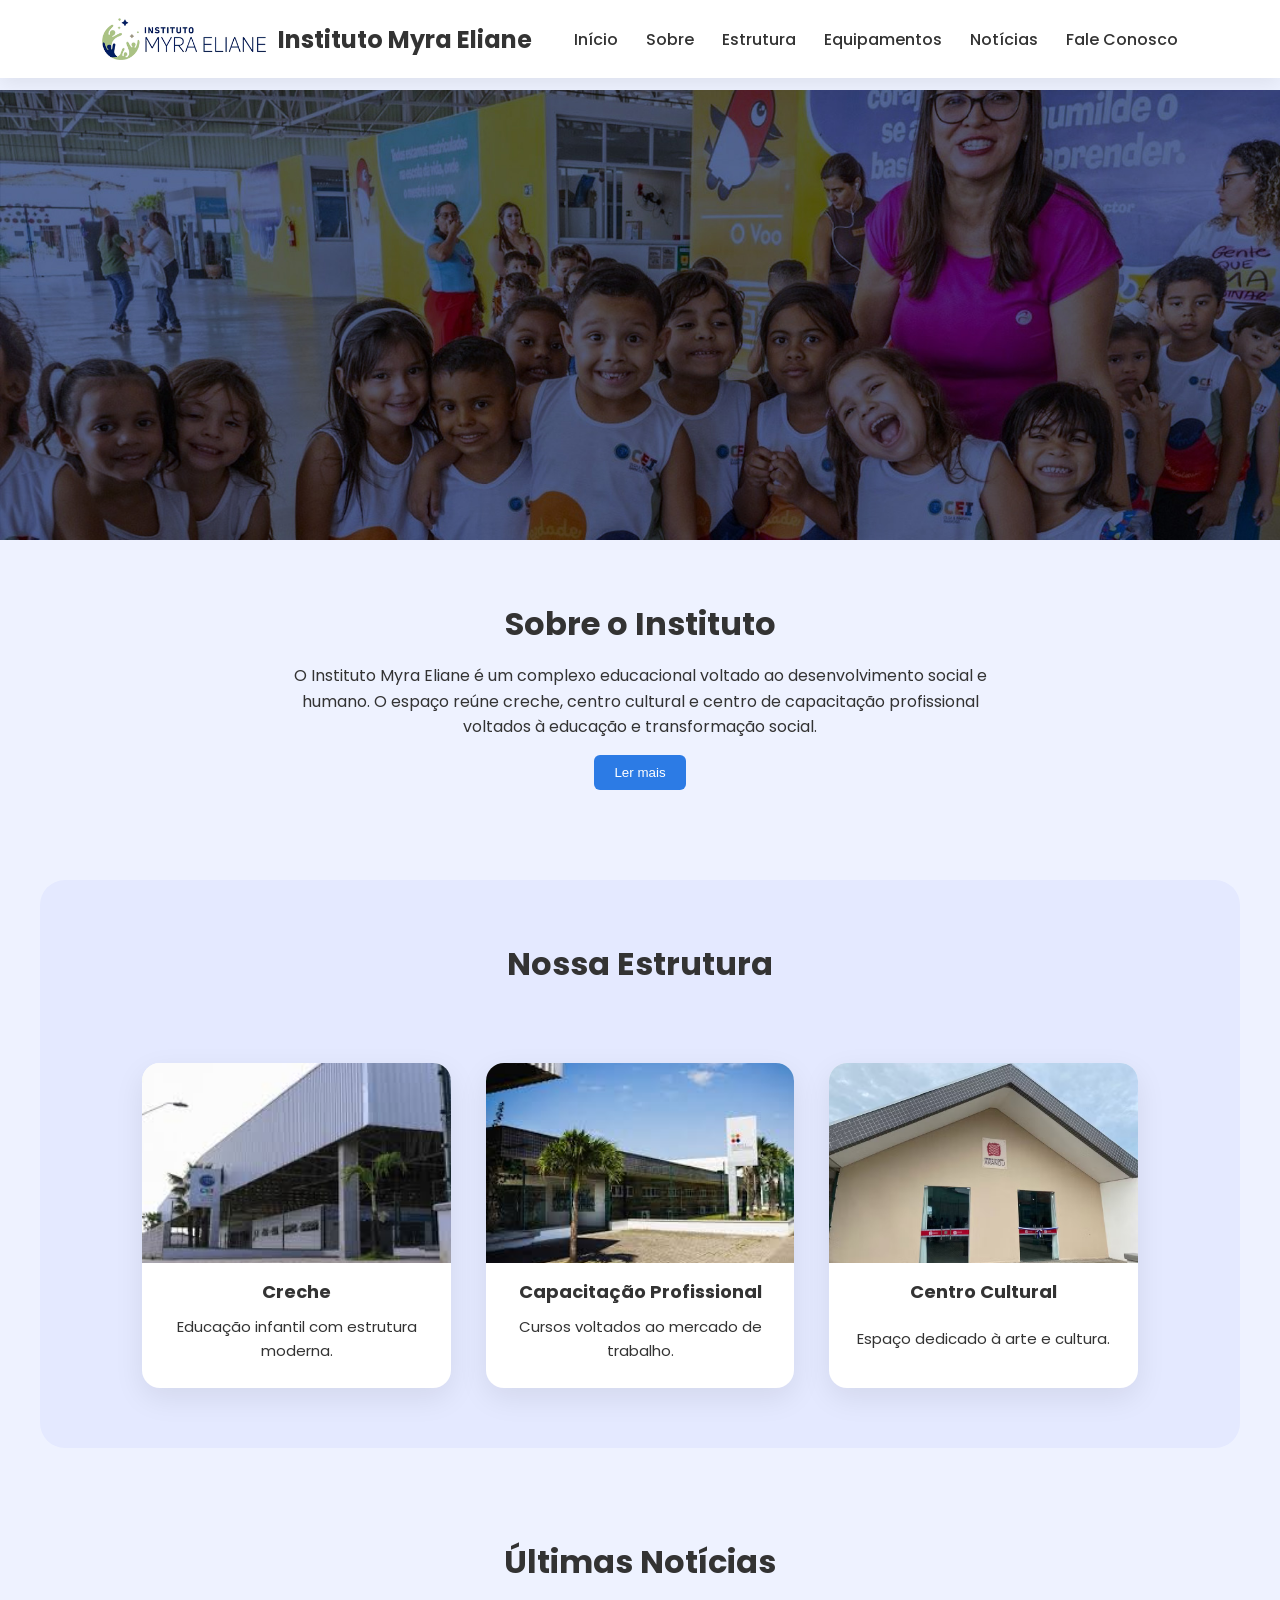
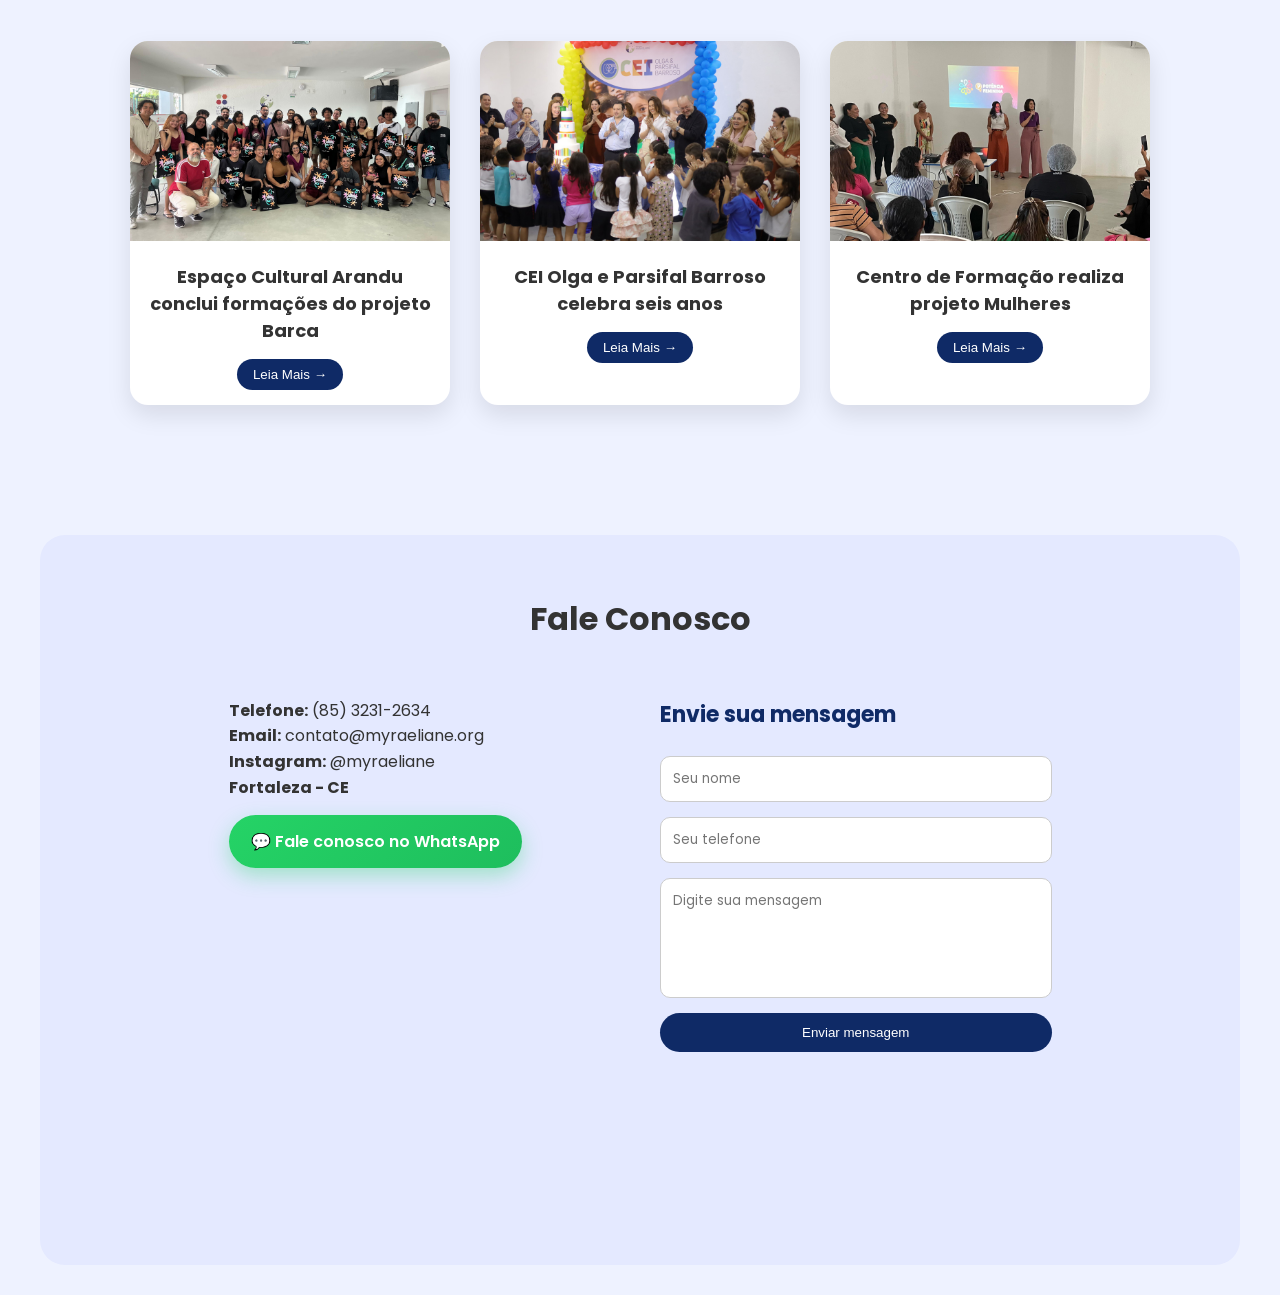
==== commit 36a88ff7: "Add files via upload" ====
--- a/index.html
+++ b/index.html
@@ -51,15 +51,17 @@
 <!-- MENU MOBILE -->
 
 <div class="menu-mobile" id="menuMobile">
-
 <div class="menu-mobile-links">
-
-<a onclick="scrollSection('inicio');toggleMenu()">Início</a>
-<a onclick="scrollSection('sobre');toggleMenu()">Sobre</a>
-<a onclick="scrollSection('estrutura');toggleMenu()">Estrutura</a>
-<a href="equipamentos.html">Equipamentos</a>
-<a onclick="scrollSection('noticias');toggleMenu()">Notícias</a>
-<a onclick="scrollSection('contato');toggleMenu()">Contato</a>
+<div class="menu-mobile-links">
+
+<a onclick="scrollSection('inicio');fecharMenu()">Início</a>
+<a onclick="scrollSection('sobre');fecharMenu()">Sobre</a>
+<a onclick="scrollSection('estrutura');fecharMenu()">Estrutura</a>
+<a href="equipamentos.html" onclick="fecharMenu()">Equipamentos</a>
+<a onclick="scrollSection('noticias');fecharMenu()">Notícias</a>
+<a onclick="scrollSection('contato');fecharMenu()">Contato</a>
+
+</div>
 
 </div>
 
@@ -83,14 +85,59 @@
 
 <section id="sobre" class="secao">
 
-<div class="card-institucional">
-
 <h2>Sobre o Instituto</h2>
 
 <p>
-O Instituto Myra Eliane é um complexo educacional voltado ao desenvolvimento social e humano.
-O espaço reúne creche, centro cultural e centro de capacitação profissional.
+O Instituto Myra Eliane é um complexo educacional voltado
+ao desenvolvimento social e humano.
+
+O espaço reúne creche, centro cultural e centro
+de capacitação profissional voltados à educação
+e transformação social.
 </p>
+
+<button onclick="mostrarMais()" class="btn-lermais">Ler mais</button>
+
+</section>
+
+<section id="sobre-completo" class="secao" style="display:none;">
+
+<h2>Sobre o Instituto Myra Eliane</h2>
+
+<p>
+O Instituto Myra Eliane foi criado com o objetivo de promover
+educação, cultura e desenvolvimento social.
+
+O espaço oferece programas educacionais, atividades culturais
+e cursos de capacitação profissional voltados para jovens
+e adultos da comunidade.
+
+A missão do instituto é transformar vidas por meio da educação,
+da cultura e da inclusão social.
+</p>
+
+<div id="mais-info" class="mais-info">
+
+    <div class="info-box">
+    <h3>Instituto Myra Eliane</h3>
+    <p>O Instituto Myra Eliane é uma instituição sem fins lucrativos criada em 2016, em Fortaleza, com o propósito de transformar vidas por meio da educação, da cultura e da formação de valores humanos. A organização acredita que a educação vai além do aprendizado acadêmico, contribuindo também para formar cidadãos conscientes, éticos e comprometidos com a sociedade. Com essa visão, o instituto desenvolve projetos voltados para crianças, jovens e adultos, incentivando valores como respeito, verdade, paz e não violência. Essas iniciativas contribuem para o desenvolvimento social, especialmente em comunidades com desafios econômicos. Para cumprir sua missão, o instituto mantém espaços educacionais e culturais que ampliam oportunidades e promovem inclusão social.</p>
+    </div>
+
+    <div class="info-box">
+    <h3>Cenfor</h3>
+    <p>O Centro de Formação Profissional Yolanda e Edson Queiroz é um espaço dedicado à qualificação profissional e ao desenvolvimento pessoal da comunidade. Localizado no bairro Araturi, em Caucaia, o centro oferece cursos, oficinas e capacitações que ajudam jovens e adultos a desenvolver habilidades e ampliar oportunidades no mercado de trabalho. Seu objetivo é incentivar o empreendedorismo, estimular talentos e promover a autonomia financeira. Muitas formações são gratuitas e voltadas para quem deseja iniciar um negócio ou aprimorar conhecimentos. Mais do que um centro de ensino, o Cenfor atua como agente de transformação social, utilizando a educação para fortalecer a comunidade e criar novas perspectivas de futuro.</p>
+    </div>
+
+    <div class="info-box">
+    <h3>Espaço Cultural Arandu</h3>
+    <p>O Espaço Cultural Arandu é dedicado à arte, cultura e troca de conhecimentos. Inaugurado em 2023 no bairro Araturi, em Caucaia, o local integra o complexo do Instituto Myra Eliane e oferece atividades culturais gratuitas para a comunidade. O nome “Arandu”, de origem indígena, significa sabedoria, refletindo o propósito do espaço de estimular o aprendizado por meio da arte. No local são realizados eventos, exposições, oficinas e atividades educativas que aproximam a população das expressões culturais. Dessa forma, o Arandu contribui para o desenvolvimento cultural da comunidade e reforça a importância da cultura como ferramenta de educação e transformação social.</p>
+    </div>
+
+</div>
+
+<button onclick="mostrarMais()" class="btn-lermais">Mostrar menos</button>
+
+</section>
 
 </div>
 
@@ -198,6 +245,12 @@
 
 <p><b>Fortaleza - CE</b></p>
 
+<a href="https://wa.me/558532312634?text=Olá,%20vim%20pelo%20site%20do%20Instituto%20Myra%20Eliane" 
+   target="_blank" 
+   class="btn-whatsapp">
+   💬 Fale conosco no WhatsApp
+</a>
+
 
 <iframe
 src="https://maps.google.com/maps?q=Av.%20Central%2C%20Araturi%2C%20Caucaia%20CE%20Instituto%20Myra%20Eliane&t=&z=15&ie=UTF8&iwloc=&output=embed"
@@ -257,11 +310,11 @@
 
 <button id="scrollTopBtn">
 
-<svg class="progress-ring" width="50" height="50">
-
-<circle class="progress-ring-bg" cx="25" cy="25" r="23" />
-
-<circle class="progress-ring-circle" cx="25" cy="25" r="23" />
+<svg class="progress-ring" width="55" height="55">
+
+<circle class="progress-ring-bg" cx="27.5" cy="27.5" r="23" />
+
+<circle class="progress-ring-circle" cx="27.5" cy="27.5" r="23" />
 
 </svg>
 
--- a/css/style.css
+++ b/css/style.css
@@ -13,8 +13,33 @@
 overflow-x:hidden;
 }
 
+html, body{
+max-width:100%;
+overflow-x:hidden;
+}
+
 
 /* ================= HEADER ================= */
+
+.btn-lermais,
+.btn-voltar{
+
+background:#2c7be5;
+color:white;
+border:none;
+padding:10px 20px;
+margin-top:15px;
+cursor:pointer;
+border-radius:6px;
+
+}
+
+.btn-lermais:hover,
+.btn-voltar:hover{
+
+background:#1a5fd1;
+
+}
 
 header{
 position:fixed;
@@ -113,8 +138,6 @@
 }
 
 .secao p{
-max-width:700px;
-margin:auto;
 line-height:1.6;
 }
 
@@ -329,6 +352,94 @@
 margin-bottom:10px;
 color:#0f2a66;
 text-align:left;
+}
+
+.btn-whatsapp{
+display:inline-flex;
+align-items:center;
+justify-content:center;
+gap:10px;
+
+margin:15px auto;
+padding:14px 22px;
+
+background:linear-gradient(135deg, #25D366, #1ebe5d);
+color:white;
+
+text-decoration:none;
+font-weight:600;
+font-size:16px;
+
+border-radius:50px;
+
+box-shadow:0 8px 20px rgba(37, 211, 102, 0.35);
+
+transition:all 0.3s ease;
+position:relative;
+overflow:hidden;
+}
+
+/* efeito brilho */
+.btn-whatsapp::before{
+content:"";
+position:absolute;
+top:0;
+left:-100%;
+width:100%;
+height:100%;
+background:linear-gradient(120deg, transparent, rgba(255,255,255,0.4), transparent);
+transition:0.5s;
+}
+
+.btn-whatsapp:hover::before{
+left:100%;
+}
+
+.btn-whatsapp:hover{
+transform:translateY(-2px) scale(1.02);
+box-shadow:0 12px 25px rgba(37, 211, 102, 0.5);
+}
+
+@media(max-width:600px){
+
+.btn-whatsapp{
+width:100%;              /* ocupa toda largura */
+max-width:320px;        /* limite bonito */
+font-size:15px;
+
+padding:14px 18px;
+
+margin:20px auto;       /* centraliza */
+display:flex;
+}
+
+}
+
+/* brilho animado */
+.btn-whatsapp::before{
+content:"";
+position:absolute;
+top:0;
+left:-100%;
+width:100%;
+height:100%;
+
+background:linear-gradient(120deg, transparent, rgba(255,255,255,0.4), transparent);
+transition:0.5s;
+}
+
+.btn-whatsapp:hover::before{
+left:100%;
+}
+
+.btn-whatsapp:hover{
+transform:translateY(-3px) scale(1.03);
+box-shadow:0 12px 25px rgba(37, 211, 102, 0.5);
+}
+
+.btn-whatsapp:active{
+transform:scale(0.97);
+box-shadow:0 5px 15px rgba(0,0,0,0.2);
 }
 
 
@@ -406,7 +517,7 @@
 justify-content:center;
 padding:40px;
 transition:0.4s;
-z-index:2500;
+z-index:5000;
 }
 
 .menu-mobile.ativo{
@@ -443,6 +554,7 @@
 }
 
 .menu-mobile-btn{
+    
 position:fixed;
 bottom:30px;
 right:30px;
@@ -457,7 +569,7 @@
 align-items:center;
 gap:6px;
 cursor:pointer;
-z-index:1500;
+z-index:6000;
 box-shadow:0 6px 20px rgba(0,0,0,0.25);
 }
 
@@ -482,9 +594,574 @@
 .menu-mobile-btn{
 display:flex;
 }
+.menu-mobile-btn span{
+
+width:26px;
+height:3px;
+
+background:white;
+
+display:block;
+
+border-radius:3px;
+
+}
+
+/* CONTATO MOBILE CORRIGIDO */
 
 .contato-container{
+
+flex-direction:row;
+flex-wrap:wrap;
+
+justify-content:center;
+align-items:flex-start;
+
+gap:20px;
+
+}
+
+.contato-info,
+.form-contato{
+
+width:48%;
+min-width:280px;
+
+}
+
+.contato-info iframe{
+
+height:220px;
+
+}
+
+}
+
+
+/* ================= RESET ================= */
+
+*{
+margin:0;
+padding:0;
+box-sizing:border-box;
+}
+
+body{
+font-family:"Poppins", sans-serif;
+color:#333;
+background:#eef2ff;
+overflow-x:hidden;
+}
+
+
+/* ================= HEADER ================= */
+
+header{
+position:fixed;
+top:0;
+left:0;
+width:100%;
+display:flex;
+justify-content:space-between;
+align-items:center;
+padding:18px 8%;
+background:white;
+box-shadow:0 5px 20px rgba(0,0,0,0.08);
+z-index:1000;
+}
+
+.logo{
+display:flex;
+align-items:center;
+gap:12px;
+font-weight:600;
+}
+
+.logo img{
+height:42px;
+}
+
+nav{
+display:flex;
+gap:28px;
+align-items:center;
+}
+
+nav a{
+text-decoration:none;
+color:#333;
+font-weight:500;
+position:relative;
+transition:0.3s;
+}
+
+nav a::after{
+content:"";
+position:absolute;
+bottom:-4px;
+left:0;
+width:0;
+height:2px;
+background:#0f2a66;
+transition:0.3s;
+}
+
+nav a:hover{
+color:#0f2a66;
+}
+
+nav a:hover::after{
+width:100%;
+}
+
+
+/* ================= BANNER ================= */
+
+.banner{
+margin-top:90px;
+width:100%;
+height:450px;
+display:flex;
+justify-content:center;
+align-items:center;
+overflow:hidden;
+}
+
+.banner img{
+width:100%;
+height:100%;
+object-fit:cover;
+}
+
+
+/* ================= SEÇÕES ================= */
+
+.secao{
+display:flex;
 flex-direction:column;
+align-items:center;
+justify-content:center;
+text-align:center;
+padding:60px 8%;
+max-width:1200px;
+margin:0 auto;
+}
+
+.secao h2{
+font-size:32px;
+margin-bottom:15px;
+}
+
+.secao p{
+max-width:700px;
+margin:auto;
+line-height:1.6;
+}
+
+.fundo{
+background:#e4e9ff;
+border-radius:25px;
+margin:30px auto;
+max-width:1200px;
+}
+
+
+/* ================= CARDS ================= */
+
+.cards{
+margin-top:60px;
+display:grid;
+grid-template-columns:repeat(auto-fit, minmax(280px, 1fr));
+gap:35px;
+width:100%;
+}
+
+.card{
+background:white;
+border-radius:18px;
+overflow:hidden;
+display:flex;
+flex-direction:column;
+text-align:center;
+box-shadow:0 10px 30px rgba(0,0,0,0.08);
+transition:0.35s;
+height:100%;
+}
+
+.card:hover{
+transform:translateY(-10px);
+box-shadow:0 18px 40px rgba(0,0,0,0.15);
+}
+
+.card img{
+width:100%;
+height:200px;
+object-fit:cover;
+display:block;
+}
+
+.card h3{
+margin-top:15px;
+padding:0 20px;
+font-size:18px;
+}
+
+.card p{
+padding:10px 20px 25px;
+line-height:1.6;
+font-size:15px;
+}
+
+.card.logo img{
+max-height:120px;
+object-fit:contain;
+padding:15px;
+margin:auto;
+}
+
+
+/* ================= NOTICIAS ================= */
+
+.noticias{
+display:flex;
+gap:30px;
+max-width:1100px;
+margin:40px auto;
+justify-content:center;
+align-items:stretch;
+}
+
+.noticia{
+flex:0 0 320px;
+background:white;
+border-radius:18px;
+overflow:hidden;
+box-shadow:0 10px 25px rgba(0,0,0,0.1);
+text-align:center;
+transition:0.3s;
+}
+
+.noticia:hover{
+transform:translateY(-5px);
+}
+
+.noticia img{
+width:100%;
+height:200px;
+object-fit:cover;
+}
+
+.noticia h3{
+padding:15px;
+font-size:18px;
+}
+
+.noticia button{
+margin-bottom:15px;
+padding:8px 16px;
+border:none;
+border-radius:20px;
+background:#0f2a66;
+color:white;
+cursor:pointer;
+}
+
+
+/* ================= MODAL ================= */
+
+#modal{
+position:fixed;
+top:0;
+left:0;
+width:100%;
+height:100%;
+background:rgba(0,0,0,0.7);
+display:none;
+justify-content:center;
+align-items:center;
+padding:20px;
+}
+
+.modal-conteudo{
+background:white;
+padding:40px;
+border-radius:15px;
+max-width:700px;
+width:100%;
+text-align:center;
+position:relative;
+animation:modalOpen 0.3s ease;
+}
+
+.modal-conteudo img{
+width:100%;
+border-radius:10px;
+margin:20px 0;
+}
+
+.modal-conteudo span{
+position:absolute;
+top:15px;
+right:20px;
+font-size:24px;
+cursor:pointer;
+}
+
+
+/* ================= CONTATO ================= */
+
+.contato-container{
+display:flex;
+justify-content:center;
+align-items:flex-start;
+gap:40px;
+margin-top:40px;
+flex-wrap:nowrap;
+}
+
+.contato-info{
+width:50%;
+max-width:500px;
+text-align:left;
+}
+
+.contato-info iframe{
+width:100%;
+height:300px;
+border:none;
+border-radius:15px;
+margin-top:15px;
+}
+
+.form-contato{
+width:50%;
+max-width:500px;
+display:flex;
+flex-direction:column;
+gap:15px;
+}
+
+.form-contato input,
+.form-contato textarea{
+padding:12px;
+border-radius:10px;
+border:1px solid #ccc;
+font-family:Poppins;
+}
+
+.form-contato textarea{
+height:120px;
+resize:none;
+}
+
+.form-contato button{
+padding:12px;
+border:none;
+border-radius:25px;
+background:#0f2a66;
+color:white;
+cursor:pointer;
+font-weight:500;
+}
+
+.titulo-form{
+font-size:22px;
+margin-bottom:10px;
+color:#0f2a66;
+text-align:left;
+}
+
+
+/* ================= BOTÃO SCROLL ================= */
+
+#scrollTopBtn{
+position:fixed;
+bottom:25px;
+right:25px;
+width:55px;
+height:55px;
+border:none;
+border-radius:50%;
+background:white;
+display:flex;
+align-items:center;
+justify-content:center;
+cursor:pointer;
+box-shadow:0 6px 15px rgba(0,0,0,0.15);
+z-index:3000;
+opacity:0;
+visibility:hidden;
+transition:0.3s;
+}
+
+#scrollTopBtn.show{
+opacity:1;
+visibility:visible;
+}
+
+.progress-ring{
+position:absolute;
+top:0;
+left:0;
+width:55px;
+height:55px;
+transform:rotate(-90deg);
+}
+
+.progress-ring-bg{
+fill:none;
+stroke:#eee;
+stroke-width:4;
+}
+
+.progress-ring-circle{
+fill:none;
+stroke:#0f2a66;
+stroke-width:4;
+stroke-dasharray:150.8;
+stroke-dashoffset:150.8;
+transition:stroke-dashoffset 0.1s linear;
+}
+
+.arrow{
+font-size:18px;
+font-weight:bold;
+color:#0f2a66;
+z-index:2;
+}
+
+
+/* ================= MENU MOBILE ================= */
+
+.menu-mobile{
+position:fixed;
+top:0;
+right:-100%;
+width:75%;
+height:100vh;
+background:#ffffff;
+box-shadow:-10px 0 30px rgba(0,0,0,0.1);
+display:flex;
+flex-direction:column;
+justify-content:center;
+padding:40px;
+transition:0.4s;
+z-index:5000;
+}
+
+.menu-mobile.ativo{
+right:0;
+}
+
+.menu-mobile-links{
+display:flex;
+flex-direction:column;
+gap:15px;
+}
+
+.menu-mobile a{
+text-decoration:none;
+color:#0f2a66;
+font-size:18px;
+font-weight:600;
+padding:16px 25px;
+background:#f5f7ff;
+border-radius:12px;
+transition:0.3s;
+opacity:0;
+transform:translateX(30px);
+}
+
+.menu-mobile.ativo a{
+opacity:1;
+transform:translateX(0);
+}
+
+.menu-mobile a:hover{
+background:#0f2a66;
+color:#fff;
+}
+
+.menu-mobile-btn{
+    
+position:fixed;
+bottom:30px;
+right:30px;
+width:60px;
+height:60px;
+border:none;
+border-radius:50%;
+background:#0f2a66;
+display:none;
+flex-direction:column;
+justify-content:center;
+align-items:center;
+gap:6px;
+cursor:pointer;
+z-index:6000;
+box-shadow:0 6px 20px rgba(0,0,0,0.25);
+}
+
+
+/* ================= ANIMAÇÕES ================= */
+
+@keyframes fadeUp{
+from{opacity:0;transform:translateY(40px);}
+to{opacity:1;transform:translateY(0);}
+}
+
+@keyframes modalOpen{
+from{opacity:0;transform:scale(0.8);}
+to{opacity:1;transform:scale(1);}
+}
+
+
+/* ================= RESPONSIVO ================= */
+
+@media(max-width:900px){
+
+.menu-mobile-btn{
+display:flex;
+}
+.menu-mobile-btn span{
+
+width:26px;
+height:3px;
+
+background:white;
+
+display:block;
+
+border-radius:3px;
+
+}
+
+/* CONTATO MOBILE CORRIGIDO */
+
+.contato-container{
+
+flex-direction:row;
+flex-wrap:wrap;
+
+justify-content:center;
+align-items:flex-start;
+
+gap:20px;
+
+}
+
+.contato-info,
+.form-contato{
+
+width:48%;
+min-width:280px;
+
+}
+
+.contato-info iframe{
+
+height:220px;
+
 }
 
 }
@@ -502,14 +1179,224 @@
 overflow-x:auto;
 flex-wrap:nowrap;
 scroll-snap-type:x mandatory;
--webkit-overflow-scrolling:touch;
 padding:20px;
 justify-content:flex-start;
+max-width:100%;
 }
 
 .noticia{
 flex:0 0 85%;
-scroll-snap-align:center;
-}
+max-width:85%;
+}
+
+}
+
+@media(max-width:900px){
+
+/* garantir que o header apareça */
+header{
+display:flex !important;
+justify-content:center;
+}
+
+/* esconder apenas o menu do topo */
+nav{
+display:none !important;
+}
+
+/* mostrar botão flutuante */
+.menu-mobile-btn{
+display:flex;
+}
+
+/* ajustar logo */
+.logo{
+display:flex;
+align-items:center;
+gap:8px;
+}
+
+.logo img{
+height:40px;
+}
+
+.logo h2{
+font-size:16px;
+}
+
+}
+
+.equipamento{
+
+display:flex;
+align-items:center;
+
+gap:30px;
+
+margin-top:40px;
+
+}
+
+.equipamento img{
+
+width:400px;
+max-width:100%;
+
+border-radius:15px;
+
+object-fit:cover;
+
+}
+
+.equipamento-texto{
+
+flex:1;
+text-align:left;
+
+}
+
+@media(max-width:900px){
+
+.equipamento{
+
+flex-direction:column;
+
+text-align:center;
+
+}
+
+.equipamento img{
+
+width:100%;
+max-width:350px;
+
+height:auto;
+
+}
+
+.equipamento-texto{
+
+text-align:center;
+
+}
+
+}
+
+.texto-sobre{
+max-width:700px;
+margin:auto;
+
+font-size:16px;
+line-height:1.8;
+
+text-align:justify;
+text-justify:inter-word;
+
+
+}
+
+/* ===== SOBRE ===== */
+
+#sobre-completo {
+max-width:1200px;
+margin:auto;
+}
+
+.mais-info{
+
+display:grid;
+
+grid-template-columns:repeat(3, 1fr);
+
+gap:30px;
+
+margin-top:50px;
+
+width:100%;
+
+@media(max-width:1000px){
+
+.mais-info{
+grid-template-columns:repeat(2, 1fr);
+}
+
+}
+
+@media(max-width:700px){
+
+.mais-info{
+grid-template-columns:1fr;
+}
+
+}
+
+.info-box{
+
+width:100%;
+margin:0;
+
+}
+
+}
+
+.info-box {
+
+background:white;
+
+padding:25px;
+
+border-radius:20px;
+
+box-shadow:0 10px 30px rgba(0,0,0,0.1);
+
+text-align:justify;
+text-justify:inter-word;
+
+hyphens:auto;
+-webkit-hyphens:auto;
+-ms-hyphens:auto;
+
+transition:0.3s;
+
+display:flex;
+flex-direction:column;
+height:100%;
+
+}
+
+.info-box:hover {
+
+transform:translateY(-5px);
+box-shadow:0 20px 40px rgba(0,0,0,0.15);
+
+}
+
+.info-box h3 {
+
+color:#0f2a66;
+margin-bottom:10px;
+
+}
+
+.info-box p {
+
+line-height:1.7;
+
+}
+
+/* animação abrir / fechar sobre */
+
+#sobre-completo{
+
+opacity:0;
+transform:translateY(40px);
+transition:all 0.5s ease;
+
+}
+
+#sobre-completo.ativo{
+
+opacity:1;
+transform:translateY(0);
 
 }
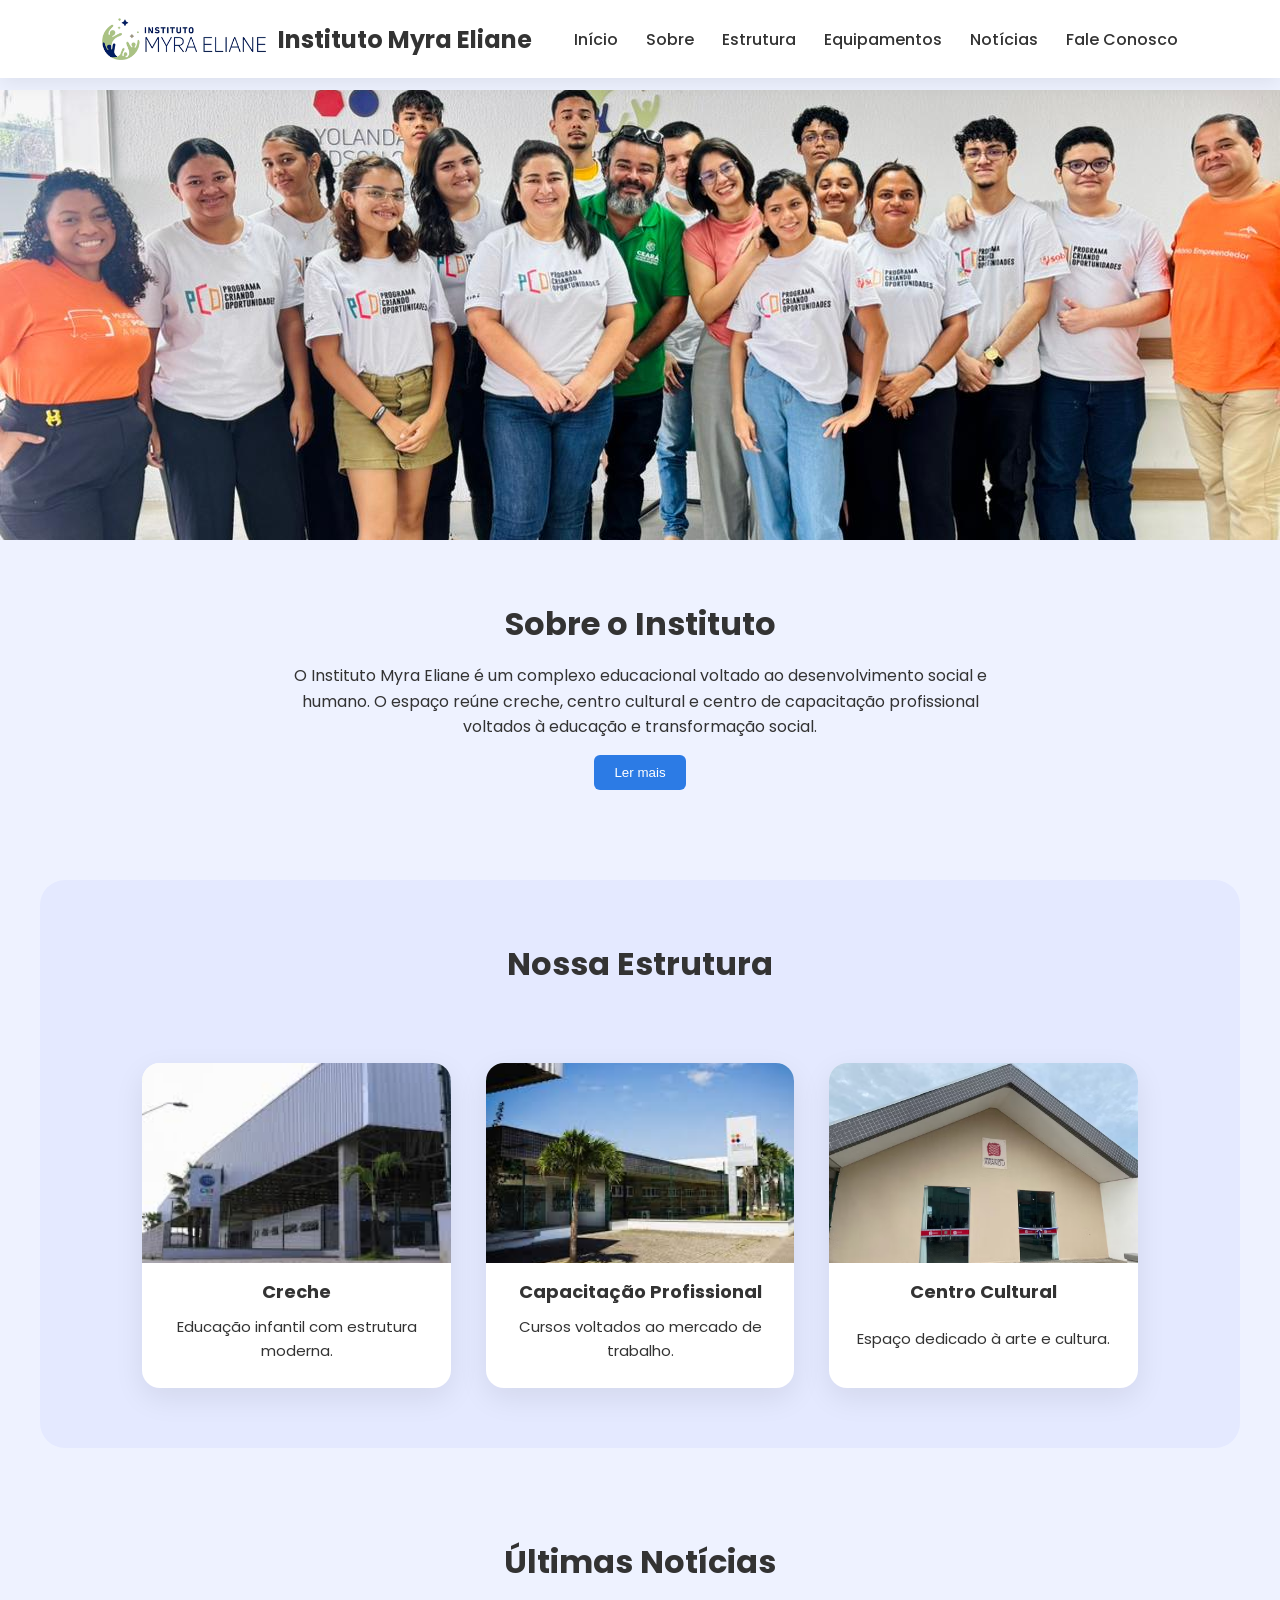
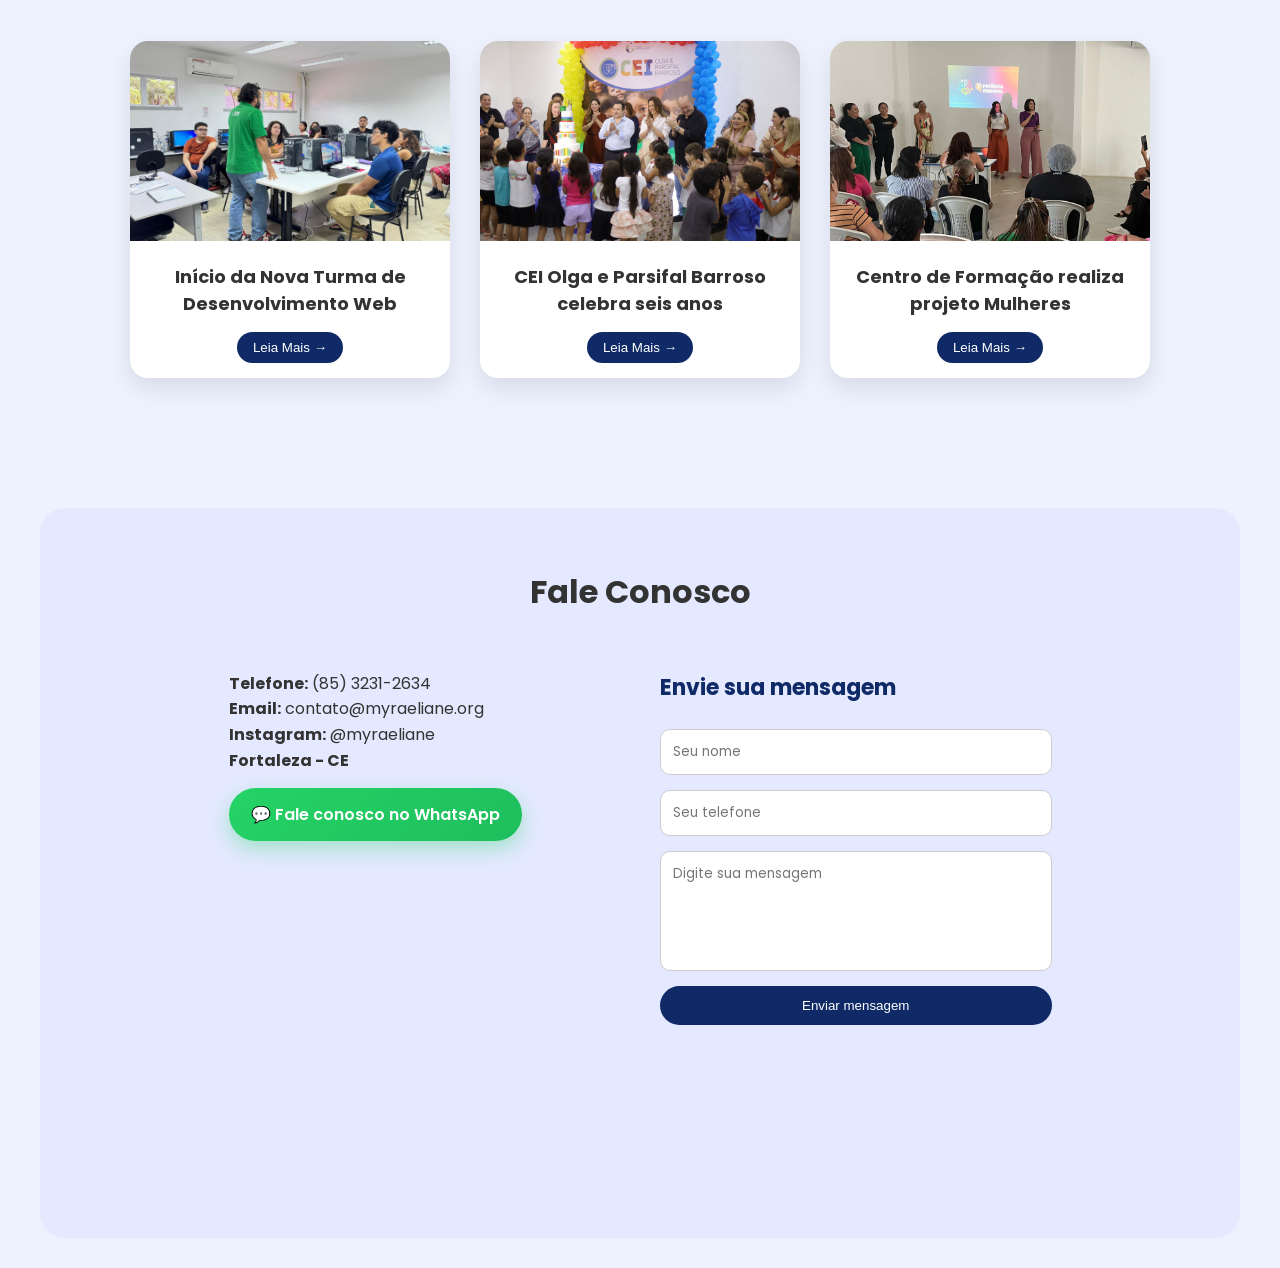
==== commit 8e6ed532: "Add files via upload" ====
--- a/index.html
+++ b/index.html
@@ -8,6 +8,7 @@
 <title>Instituto Myra Eliane</title>
 
 <link rel="stylesheet" href="css/style.css">
+<link rel="icon" type="image/png" href="imagens/favicon.png">
 
 <link href="https://fonts.googleapis.com/css2?family=Poppins:wght@300;400;600&display=swap" rel="stylesheet">
 
@@ -74,7 +75,13 @@
 <section id="inicio">
 
 <div class="banner">
-<img src="imagens/banner.jpg" alt="">
+
+<a href="creditos.html">
+
+<img src="imagens/banner.jpeg" alt="Créditos do site">
+
+</a>
+
 </div>
 
 </section>
@@ -100,7 +107,7 @@
 
 </section>
 
-<section id="sobre-completo" class="secao" style="display:none;">
+<section id="sobre-completo" class="secao">
 
 <h2>Sobre o Instituto Myra Eliane</h2>
 
@@ -202,8 +209,8 @@
 <div class="noticias">
 
 <div class="noticia">
-<img src="imagens/noticia1.jpg">
-<h3>Espaço Cultural Arandu conclui formações do projeto Barca</h3>
+<img src="imagens/noticia1.jpeg">
+<h3>Início da Nova Turma de Desenvolvimento Web</h3>
 <button onclick="abrirNoticia(0)">Leia Mais →</button>
 </div>
 
--- a/css/style.css
+++ b/css/style.css
@@ -1312,7 +1312,7 @@
 
 margin-top:50px;
 
-width:100%;
+}
 
 @media(max-width:1000px){
 
@@ -1330,15 +1330,6 @@
 
 }
 
-.info-box{
-
-width:100%;
-margin:0;
-
-}
-
-}
-
 .info-box {
 
 background:white;
@@ -1350,17 +1341,10 @@
 box-shadow:0 10px 30px rgba(0,0,0,0.1);
 
 text-align:justify;
-text-justify:inter-word;
-
-hyphens:auto;
--webkit-hyphens:auto;
--ms-hyphens:auto;
+
+line-height:1.7;
 
 transition:0.3s;
-
-display:flex;
-flex-direction:column;
-height:100%;
 
 }
 
@@ -1387,6 +1371,8 @@
 /* animação abrir / fechar sobre */
 
 #sobre-completo{
+
+display:none;
 
 opacity:0;
 transform:translateY(40px);
@@ -1399,4 +1385,154 @@
 opacity:1;
 transform:translateY(0);
 
+}
+
+
+/* PC padrão */
+
+#sobre{
+display:block;
+}
+
+
+/* MOBILE */
+
+@media(max-width:700px){
+
+/* mobile começa fechado igual PC */
+
+#sobre{
+display:block;
+}
+
+#sobre-completo{
+display:none;
+}
+
+/* botão aparece no mobile também */
+
+.btn-lermais{
+display:inline-block;
+}
+
+}
+
+/* ================= CREDITOS ================= */
+
+.texto-creditos{
+
+max-width:700px;
+
+margin:10px auto;
+
+line-height:1.7;
+
+text-align:center;
+
+font-size:16px;
+
+}
+
+
+
+.titulo-equipe{
+
+margin-top:40px;
+
+text-align:center;
+
+color:#0f2a66;
+
+font-size:22px;
+
+}
+
+
+
+/* GRID DOS NOMES */
+
+.lista-creditos{
+
+display:grid;
+
+grid-template-columns:repeat(6,1fr);
+
+gap:15px;
+
+max-width:1100px;
+
+margin:30px auto;
+
+padding:10px;
+
+}
+
+
+
+/* CARD NOME */
+
+.credito{
+
+background:white;
+
+padding:15px;
+
+border-radius:12px;
+
+box-shadow:0 5px 15px rgba(0,0,0,0.1);
+
+text-align:center;
+
+font-size:14px;
+
+transition:0.3s;
+
+border:1px solid #e5e5e5;
+
+}
+
+
+
+/* HOVER */
+
+.credito:hover{
+
+transform:translateY(-5px);
+
+box-shadow:0 10px 20px rgba(0,0,0,0.15);
+
+}
+
+
+
+/* RESPONSIVO TABLET */
+
+@media(max-width:1000px){
+
+.lista-creditos{
+
+grid-template-columns:repeat(3,1fr);
+
+}
+
+}
+
+
+
+/* RESPONSIVO CELULAR */
+
+@media(max-width:600px){
+
+.lista-creditos{
+
+grid-template-columns:1fr;
+
+}
+
+.texto-creditos{
+
+padding:0 10px;
+
+}
+
 }
